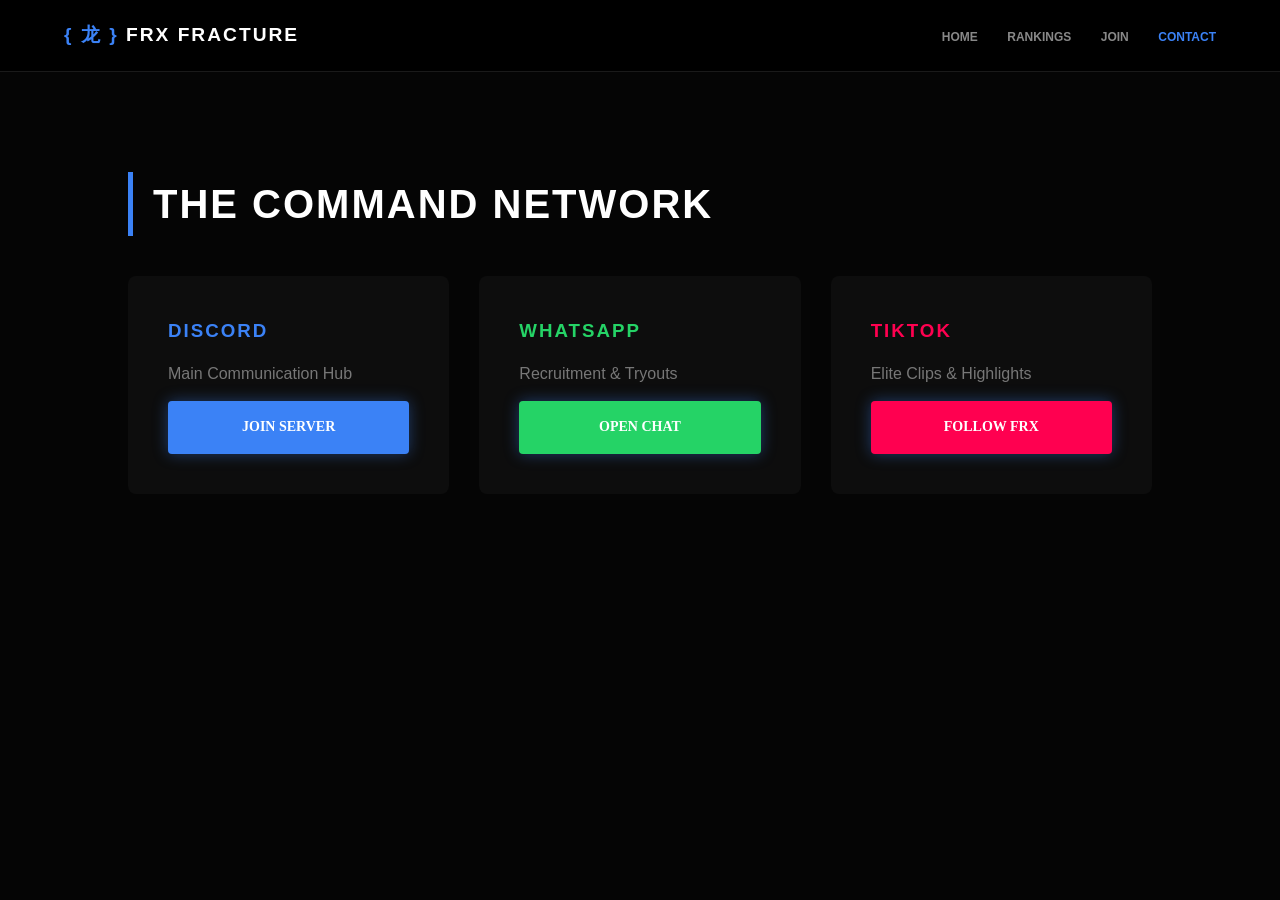
==== contact.html @ 7b599b49 "Add files via upload" ====
<!DOCTYPE html>
<html lang="en">
<head>
    <meta charset="UTF-8">
    <title>FRX | CONTACT</title>
    <link rel="stylesheet" href="style.css">
</head>
<body>
    <nav>
        <div class="brand"><span>{ 龙 }</span> FRX FRACTURE</div>
        <div>
            <a href="index.html">HOME</a>
            <a href="rankings.html">RANKINGS</a>
            <a href="join.html">JOIN</a>
            <a href="contact.html" class="active">CONTACT</a>
        </div>
    </nav>

    <section style="padding: 100px 10%;">
        <h2 class="section-title">THE COMMAND NETWORK</h2>
        <div style="display: grid; grid-template-columns: repeat(auto-fit, minmax(300px, 1fr)); gap: 30px;">
            
            <div style="background: var(--card-bg); padding: 40px; border-radius: 8px;">
                <h3 style="color: var(--main-blue);">DISCORD</h3>
                <p style="margin: 15px 0; color: #777;">Main Communication Hub</p>
                <a href="https://discord.gg/nYF2F32E8T" class="btn btn-blue" style="width: 100%; text-align: center;">JOIN SERVER</a>
            </div>

            <div style="background: var(--card-bg); padding: 40px; border-radius: 8px;">
                <h3 style="color: #25d366;">WHATSAPP</h3>
                <p style="margin: 15px 0; color: #777;">Recruitment & Tryouts</p>
                <a href="https://chat.whatsapp.com/DBjDvU5sd6rA4anDeY8neo?mode=gi_t" class="btn btn-blue" style="background: #25d366; width: 100%; text-align: center;">OPEN CHAT</a>
            </div>

            <div style="background: var(--card-bg); padding: 40px; border-radius: 8px;">
                <h3 style="color: #ff0050;">TIKTOK</h3>
                <p style="margin: 15px 0; color: #777;">Elite Clips & Highlights</p>
                <a href="https://www.tiktok.com/@fracture_esports?_r=1&_t=ZS-947NzMU0Sur" class="btn btn-blue" style="background: #ff0050; width: 100%; text-align: center;">FOLLOW FRX</a>
            </div>

        </div>
    </section>
</body>
</html>
---- style.css ----
/* FRX MASTER STYLES - 2026 ELITE EDITION */
:root {
    --main-blue: #3b82f6;
    --dark-bg: #050505;
    --card-bg: rgba(255, 255, 255, 0.03);
    --border: rgba(255, 255, 255, 0.1);
}

* { margin: 0; padding: 0; box-sizing: border-box; }

body {
    background-color: var(--dark-bg);
    color: white;
    font-family: 'Inter', sans-serif;
    line-height: 1.6;
    overflow-x: hidden;
}

h1, h2, h3, .brand { font-family: 'Orbitron', sans-serif; text-transform: uppercase; letter-spacing: 2px; }

/* Navigation */
nav {
    display: flex;
    justify-content: space-between;
    align-items: center;
    padding: 20px 5%;
    background: rgba(0,0,0,0.9);
    backdrop-filter: blur(15px);
    position: sticky;
    top: 0;
    z-index: 1000;
    border-bottom: 1px solid var(--border);
}

.brand { font-weight: 900; color: #fff; font-size: 1.2rem; }
.brand span { color: var(--main-blue); }

nav div a { 
    color: #888; 
    text-decoration: none; 
    margin-left: 25px; 
    font-size: 12px; 
    font-weight: 700; 
    transition: 0.3s; 
}
nav div a:hover, nav div a.active { color: var(--main-blue); }

/* Hero Section */
.hero {
    height: 85vh;
    display: flex;
    flex-direction: column;
    justify-content: center;
    align-items: center;
    text-align: center;
    background: radial-gradient(circle at center, rgba(59,130,246,0.15) 0%, transparent 70%);
    padding: 0 10%;
}

.hero h1 { font-size: 5rem; line-height: 1; margin-bottom: 20px; font-style: italic; }
.hero p { color: #aaa; max-width: 700px; margin-bottom: 40px; font-size: 1.1rem; }

/* Global Components */
.btn {
    padding: 15px 40px;
    border-radius: 4px;
    text-decoration: none;
    font-weight: 900;
    font-family: 'Orbitron';
    font-size: 14px;
    display: inline-block;
    transition: 0.4s;
    border: none;
    cursor: pointer;
}

.btn-blue { background: var(--main-blue); color: white; box-shadow: 0 0 15px rgba(59,130,246,0.4); }
.btn-blue:hover { transform: scale(1.05); box-shadow: 0 0 30px var(--main-blue); }

table { width: 100%; border-collapse: collapse; background: var(--card-bg); border: 1px solid var(--border); }
th, td { padding: 20px; text-align: left; border-bottom: 1px solid var(--border); }
th { text-transform: uppercase; font-size: 11px; color: var(--main-blue); letter-spacing: 2px; }

.section-title { font-size: 2.5rem; margin-bottom: 40px; border-left: 5px solid var(--main-blue); padding-left: 20px; }
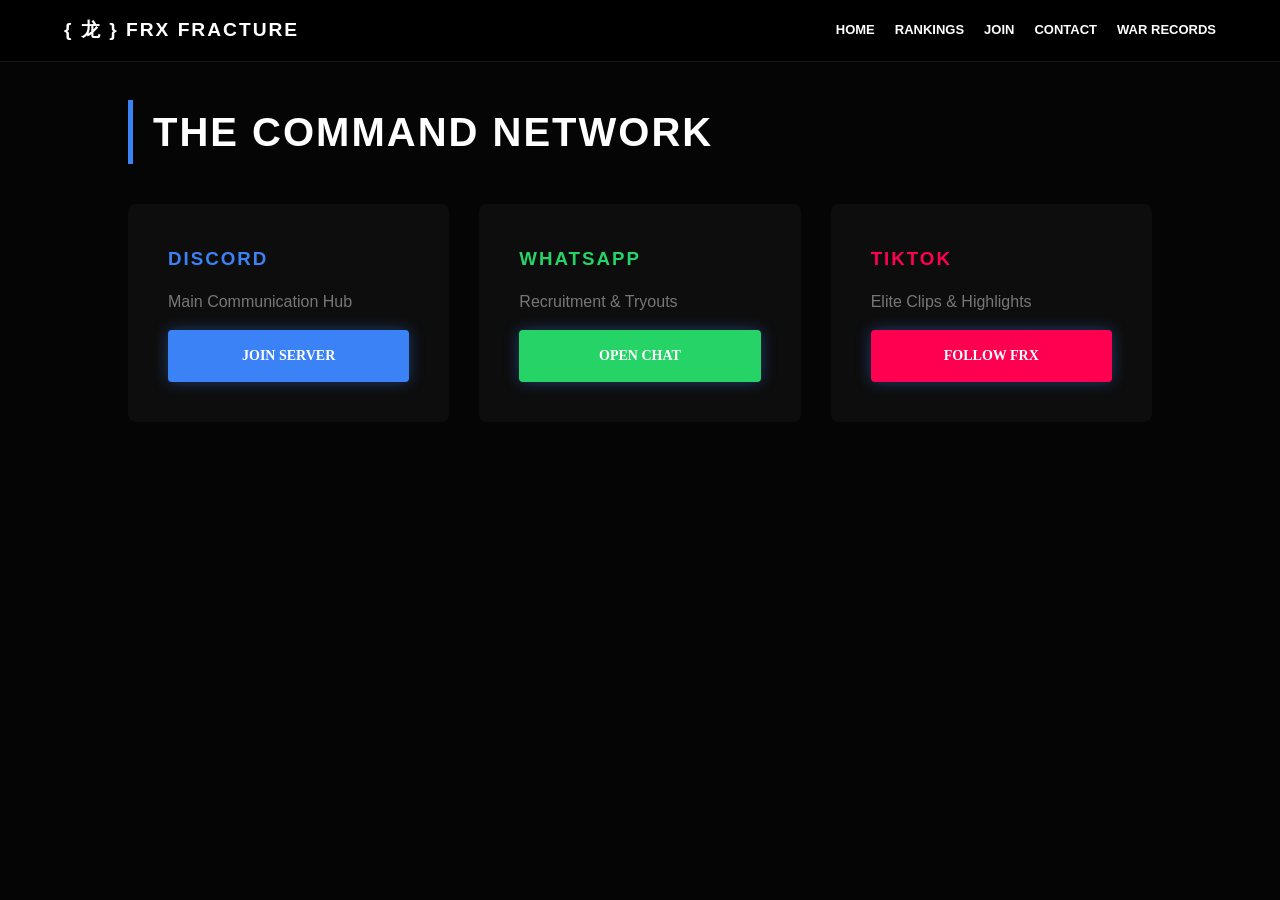
==== commit 7487e50e: "Update contact.html" ====
--- a/contact.html
+++ b/contact.html
@@ -6,15 +6,21 @@
     <link rel="stylesheet" href="style.css">
 </head>
 <body>
-    <nav>
-        <div class="brand"><span>{ 龙 }</span> FRX FRACTURE</div>
-        <div>
-            <a href="index.html">HOME</a>
-            <a href="rankings.html">RANKINGS</a>
-            <a href="join.html">JOIN</a>
-            <a href="contact.html" class="active">CONTACT</a>
-        </div>
-    </nav>
+    <nav>
+    <div class="brand">{ 龙 } FRX FRACTURE</div>
+    <div class="hamburger">
+        <span></span>
+        <span></span>
+        <span></span>
+    </div>
+    <div class="nav-links">
+        <a href="index.html">HOME</a>
+        <a href="rankings.html">RANKINGS</a>
+        <a href="join.html">JOIN</a>
+        <a href="contact.html">CONTACT</a>
+        <a href="war.html">WAR RECORDS</a>
+    </div>
+</nav>
 
     <section style="padding: 100px 10%;">
         <h2 class="section-title">THE COMMAND NETWORK</h2>
@@ -39,6 +45,14 @@
             </div>
 
         </div>
-    </section>
+    </section>
+<script>
+    const hamburger = document.querySelector('.hamburger');
+    const navLinks = document.querySelector('.nav-links');
+
+    hamburger.addEventListener('click', () => {
+        navLinks.classList.toggle('active');
+    });
+</script>
 </body>
 </html>
--- a/style.css
+++ b/style.css
@@ -81,4 +81,102 @@
 th, td { padding: 20px; text-align: left; border-bottom: 1px solid var(--border); }
 th { text-transform: uppercase; font-size: 11px; color: var(--main-blue); letter-spacing: 2px; }
 
-.section-title { font-size: 2.5rem; margin-bottom: 40px; border-left: 5px solid var(--main-blue); padding-left: 20px; }+.section-title { font-size: 2.5rem; margin-bottom: 40px; border-left: 5px solid var(--main-blue); padding-left: 20px; }
+
+
+
+/* FRX MASTER STYLES - RESPONSIVE VERSION */
+:root {
+    --main-blue: #3b82f6;
+    --dark-bg: #050505;
+    --card-bg: rgba(255, 255, 255, 0.03);
+    --border: rgba(255, 255, 255, 0.1);
+}
+
+* { margin: 0; padding: 0; box-sizing: border-box; }
+
+body {
+    background-color: var(--dark-bg);
+    color: white;
+    font-family: 'Inter', sans-serif;
+    line-height: 1.6;
+    overflow-x: hidden;
+}
+
+h1, h2, h3, .brand { font-family: 'Orbitron', sans-serif; text-transform: uppercase; }
+
+/* NAVIGATION - RESPONSIVE */
+nav {
+    display: flex;
+    justify-content: space-between;
+    align-items: center;
+    padding: 15px 5%;
+    background: rgba(0,0,0,0.95);
+    backdrop-filter: blur(10px);
+    position: fixed;
+    width: 100%;
+    top: 0;
+    z-index: 1000;
+    border-bottom: 1px solid var(--border);
+}
+
+.nav-links { display: flex; list-style: none; }
+.nav-links a { 
+    color: #fff; 
+    text-decoration: none; 
+    margin-left: 20px; 
+    font-size: 13px; 
+    font-weight: bold; 
+    transition: 0.3s; 
+}
+
+/* Hamburger Menu Icon (Hidden on Desktop) */
+.hamburger { display: none; cursor: pointer; flex-direction: column; gap: 5px; }
+.hamburger span { width: 25px; height: 3px; background: white; border-radius: 5px; }
+
+/* HERO SECTION - RESPONSIVE */
+.hero {
+    height: 90vh;
+    display: flex;
+    flex-direction: column;
+    justify-content: center;
+    align-items: center;
+    text-align: center;
+    padding: 0 5%;
+    background: radial-gradient(circle, rgba(59,130,246,0.1) 0%, transparent 70%);
+}
+
+.hero h1 { font-size: 3.5rem; line-height: 1.1; margin-bottom: 20px; }
+.hero p { font-size: 1rem; color: #888; max-width: 600px; }
+
+/* RESPONSIVE GRID FOR CONTACT/CARDS */
+.grid-container {
+    display: grid;
+    grid-template-columns: repeat(auto-fit, minmax(280px, 1fr));
+    gap: 20px;
+    padding: 20px 0;
+}
+
+/* MOBILE ADJUSTMENTS (Screens smaller than 768px) */
+@media screen and (max-width: 768px) {
+    .nav-links {
+        display: none; /* Hidden by default on mobile */
+        flex-direction: column;
+        position: absolute;
+        top: 60px;
+        right: 0;
+        background: rgba(0,0,0,0.95);
+        width: 100%;
+        text-align: center;
+        padding: 20px 0;
+        border-bottom: 1px solid var(--border);
+    }
+    
+    .nav-links.active { display: flex; } /* Shown when clicked */
+    .nav-links a { margin: 15px 0; font-size: 18px; }
+    .hamburger { display: flex; }
+    
+    .hero h1 { font-size: 2.5rem; }
+    table { font-size: 12px; } /* Shrink table text for small screens */
+    th, td { padding: 10px 5px; }
+}
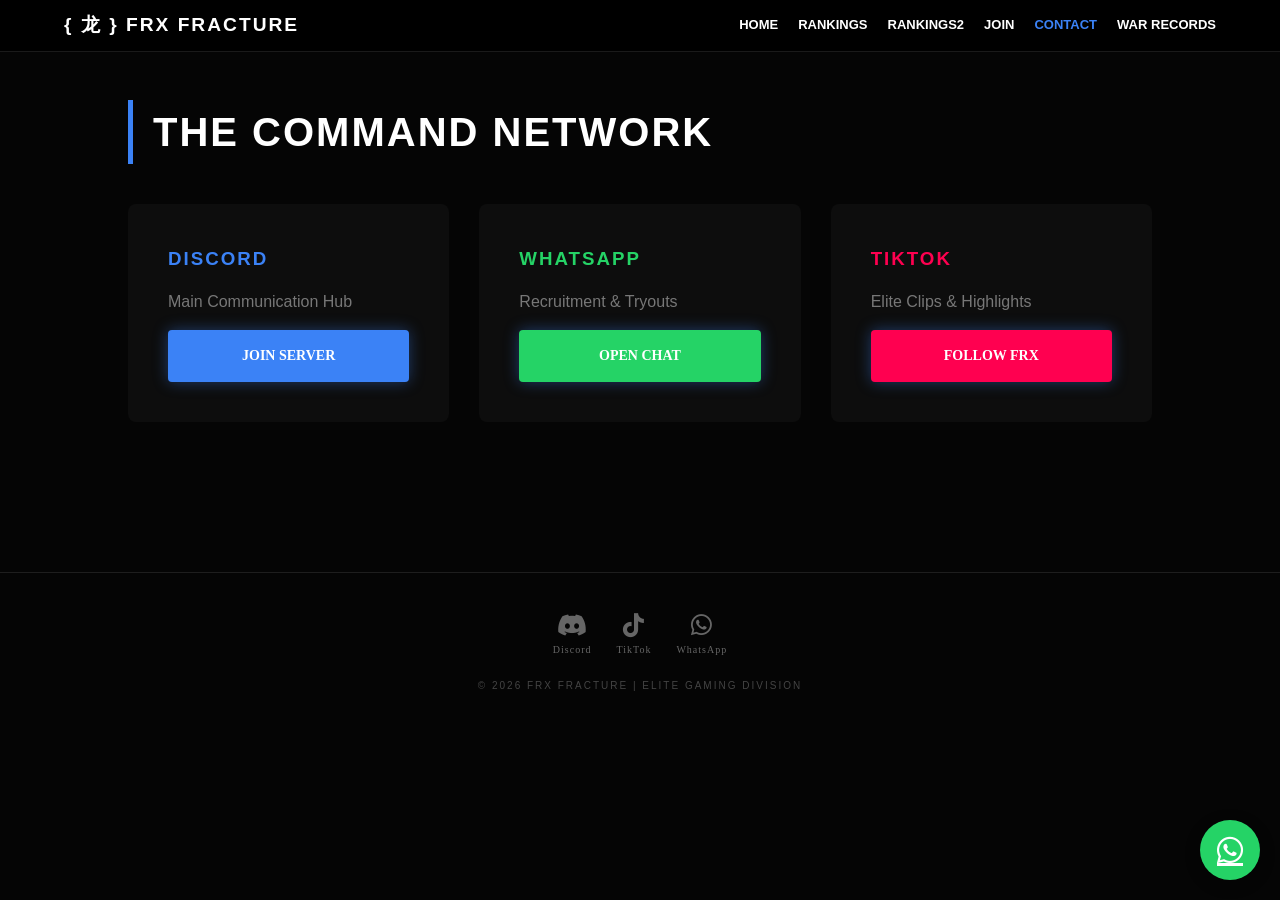
==== commit 89b934e3: "Add files via upload" ====
--- a/contact.html
+++ b/contact.html
@@ -4,22 +4,33 @@
     <meta charset="UTF-8">
     <title>FRX | CONTACT</title>
     <link rel="stylesheet" href="style.css">
+    <link rel="icon" type="image/png" sizes="32x32" href="images/favicon-32x32.png">
+<link rel="icon" type="image/png" sizes="16x16" href="images/favicon-16x16.png">
+<link rel="shortcut icon" href="images/favicon.ico">
+
+<link rel="apple-touch-icon" sizes="180x180" href="images/apple-touch-icon.png">
+
+<link rel="manifest" href="images/site.webmanifest">
+
+<meta name="theme-color" content="#00f2ff">
 </head>
 <body>
-    <nav>
-    <div class="brand">{ 龙 } FRX FRACTURE</div>
-    <div class="hamburger">
-        <span></span>
-        <span></span>
-        <span></span>
-    </div>
-    <div class="nav-links">
-        <a href="index.html">HOME</a>
-        <a href="rankings.html">RANKINGS</a>
-        <a href="join.html">JOIN</a>
-        <a href="contact.html">CONTACT</a>
-        <a href="war.html">WAR RECORDS</a>
-    </div>
+    
+    <nav>
+    <div class="brand">{ 龙 } FRX FRACTURE</div>
+    <div class="hamburger">
+        <span></span>
+        <span></span>
+        <span></span>
+    </div>
+    <div class="nav-links">
+        <a href="index.html">HOME</a>
+        <a href="rankings.html">RANKINGS</a>
+        <a href="rankings 2.html">RANKINGS2</a>
+        <a href="join.html">JOIN</a>
+        <a href="contact.html"class="active">CONTACT</a>
+        <a href="wars.html">WAR RECORDS</a>
+    </div>
 </nav>
 
     <section style="padding: 100px 10%;">
@@ -45,14 +56,37 @@
             </div>
 
         </div>
-    </section>
-<script>
-    const hamburger = document.querySelector('.hamburger');
-    const navLinks = document.querySelector('.nav-links');
-
-    hamburger.addEventListener('click', () => {
-        navLinks.classList.toggle('active');
-    });
+    </section>
+<script>
+    const hamburger = document.querySelector('.hamburger');
+    const navLinks = document.querySelector('.nav-links');
+
+    hamburger.addEventListener('click', () => {
+        navLinks.classList.toggle('active');
+    });
 </script>
+<a href="https://chat.whatsapp.com/DBjDvU5sd6rA4anDeY8neo" class="floating-whatsapp" target="_blank">
+    <i class="fab fa-whatsapp"></i>
+</a>
+
+<footer>
+    <div class="social-links">
+        <a href="https://discord.gg/nYF2F32E8T" class="social-icon" target="_blank">
+            <i class="fab fa-discord"></i>
+            <span>Discord</span>
+        </a>
+        <a href="https://www.tiktok.com/@fracture_esports" class="social-icon" target="_blank">
+            <i class="fab fa-tiktok"></i>
+            <span>TikTok</span>
+        </a>
+        <a href="https://chat.whatsapp.com/DBjDvU5sd6rA4anDeY8neo" class="social-icon" target="_blank">
+            <i class="fab fa-whatsapp"></i>
+            <span>WhatsApp</span>
+        </a>
+    </div>
+    <p class="copyright">© 2026 FRX FRACTURE | ELITE GAMING DIVISION</p>
+</footer>
+
+<link rel="stylesheet" href="https://cdnjs.cloudflare.com/ajax/libs/font-awesome/6.0.0/css/all.min.css">
 </body>
 </html>
--- a/style.css
+++ b/style.css
@@ -1,86 +1,237 @@
-/* FRX MASTER STYLES - 2026 ELITE EDITION */
-:root {
-    --main-blue: #3b82f6;
-    --dark-bg: #050505;
-    --card-bg: rgba(255, 255, 255, 0.03);
-    --border: rgba(255, 255, 255, 0.1);
-}
-
-* { margin: 0; padding: 0; box-sizing: border-box; }
-
-body {
-    background-color: var(--dark-bg);
-    color: white;
-    font-family: 'Inter', sans-serif;
-    line-height: 1.6;
-    overflow-x: hidden;
-}
-
-h1, h2, h3, .brand { font-family: 'Orbitron', sans-serif; text-transform: uppercase; letter-spacing: 2px; }
-
-/* Navigation */
-nav {
-    display: flex;
-    justify-content: space-between;
-    align-items: center;
-    padding: 20px 5%;
-    background: rgba(0,0,0,0.9);
-    backdrop-filter: blur(15px);
-    position: sticky;
-    top: 0;
-    z-index: 1000;
-    border-bottom: 1px solid var(--border);
-}
-
-.brand { font-weight: 900; color: #fff; font-size: 1.2rem; }
-.brand span { color: var(--main-blue); }
-
-nav div a { 
-    color: #888; 
-    text-decoration: none; 
-    margin-left: 25px; 
-    font-size: 12px; 
-    font-weight: 700; 
-    transition: 0.3s; 
-}
-nav div a:hover, nav div a.active { color: var(--main-blue); }
-
-/* Hero Section */
-.hero {
-    height: 85vh;
-    display: flex;
-    flex-direction: column;
-    justify-content: center;
-    align-items: center;
-    text-align: center;
-    background: radial-gradient(circle at center, rgba(59,130,246,0.15) 0%, transparent 70%);
-    padding: 0 10%;
-}
-
-.hero h1 { font-size: 5rem; line-height: 1; margin-bottom: 20px; font-style: italic; }
-.hero p { color: #aaa; max-width: 700px; margin-bottom: 40px; font-size: 1.1rem; }
-
-/* Global Components */
-.btn {
-    padding: 15px 40px;
-    border-radius: 4px;
-    text-decoration: none;
-    font-weight: 900;
-    font-family: 'Orbitron';
-    font-size: 14px;
-    display: inline-block;
-    transition: 0.4s;
-    border: none;
-    cursor: pointer;
-}
-
-.btn-blue { background: var(--main-blue); color: white; box-shadow: 0 0 15px rgba(59,130,246,0.4); }
-.btn-blue:hover { transform: scale(1.05); box-shadow: 0 0 30px var(--main-blue); }
-
-table { width: 100%; border-collapse: collapse; background: var(--card-bg); border: 1px solid var(--border); }
-th, td { padding: 20px; text-align: left; border-bottom: 1px solid var(--border); }
-th { text-transform: uppercase; font-size: 11px; color: var(--main-blue); letter-spacing: 2px; }
-
+/* FRX MASTER STYLES - 2026 ELITE EDITION */
+:root {
+    --main-blue: #3b82f6;
+    --dark-bg: #050505;
+    --card-bg: rgba(255, 255, 255, 0.03);
+    --border: rgba(255, 255, 255, 0.1);
+}
+
+* { margin: 0; padding: 0; box-sizing: border-box; }
+
+body {
+    background-color: var(--dark-bg);
+    color: white;
+    font-family: 'Inter', sans-serif;
+    line-height: 1.6;
+    overflow-x: hidden;
+}
+
+h1, h2, h3, .brand { font-family: 'Orbitron', sans-serif; text-transform: uppercase; letter-spacing: 2px; }
+
+/* --- PRE-LOADER STYLES --- */
+#loader {
+    position: fixed;
+    width: 100%;
+    height: 100vh;
+    background: #050505;
+    z-index: 9999; /* Stays on top of everything */
+    display: flex;
+    justify-content: center;
+    align-items: center;
+    transition: opacity 0.5s ease;
+}
+
+        /* SEARCH BAR STYLING */
+        .search-container {
+            max-width: 500px;
+            margin: 0 auto 30px;
+            position: relative;
+        }
+
+        .rank-search {
+            width: 100%;
+            background: rgba(255, 255, 255, 0.05);
+            border: 1px solid var(--border);
+            padding: 12px 20px;
+            border-radius: 30px;
+            color: white;
+            font-family: 'Inter', sans-serif;
+            outline: none;
+            transition: 0.3s;
+            text-align: center;
+        }
+
+        .rank-search:focus {
+            border-color: var(--main-blue);
+            box-shadow: 0 0 15px rgba(0, 242, 255, 0.2);
+            background: rgba(255, 255, 255, 0.08);
+        }
+
+        /* NEW DESIGN STYLES */
+        :root {
+            --glass: rgba(255, 255, 255, 0.03);
+            --glass-border: rgba(255, 255, 255, 0.1);
+        }
+
+        .leader-section {
+            display: grid;
+            grid-template-columns: repeat(auto-fit, minmax(250px, 1fr));
+            gap: 20px;
+            margin-bottom: 40px;
+        }
+
+        .leader-card {
+            background: linear-gradient(145deg, #1a1a1a, #0a0a0a);
+            border: 1px solid gold;
+            border-radius: 15px;
+            padding: 20px;
+            text-align: center;
+            box-shadow: 0 0 20px rgba(212, 175, 55, 0.1);
+        }
+
+        .leader-img-circle {
+            width: 80px; height: 80px;
+            border-radius: 50%;
+            border: 3px solid gold;
+            margin: 0 auto 10px;
+            object-fit: cover;
+        }
+
+        .rank-grid { display: flex; flex-direction: column; gap: 10px; }
+
+        .list-row {
+            display: grid;
+            grid-template-columns: 40px 50px 1fr 100px;
+            align-items: center;
+            background: var(--glass);
+            border: 1px solid var(--glass-border);
+            padding: 10px 15px;
+            border-radius: 8px;
+            transition: 0.3s;
+        }
+
+        .list-rank { font-family: 'Orbitron'; font-weight: bold; color: var(--main-blue); font-size: 0.8rem; }
+        .list-img { width: 35px; height: 35px; border-radius: 5px; object-fit: cover; }
+        .list-name { font-family: 'Inter'; font-weight: 700; font-size: 0.9rem; }
+        .list-stats { text-align: right; }
+        .list-points { display: block; font-family: 'Orbitron'; font-size: 0.8rem; color: #fff; }
+        .list-tier { display: block; font-size: 9px; color: #666; text-transform: uppercase; }
+
+        .clan-toggle { display: flex; justify-content: center; gap: 10px; margin-bottom: 30px; }
+        .toggle-btn {
+            background: transparent;
+            border: 1px solid var(--border);
+            color: #666;
+            padding: 8px 20px;
+            cursor: pointer;
+            font-family: 'Orbitron';
+            font-size: 10px;
+            transition: 0.3s;
+        }
+        .toggle-btn.active { background: var(--main-blue); color: white; border-color: var(--main-blue); }
+
+        #clan2-list { display: none; }
+.loader-content {
+    text-align: center;
+}
+
+.dragon-symbol {
+    font-size: 5rem;
+    color: var(--main-blue);
+    font-family: 'Orbitron';
+    text-shadow: 0 0 30px var(--main-blue);
+    animation: breathe 2s infinite ease-in-out;
+}
+
+.loader-bar {
+    width: 200px;
+    height: 2px;
+    background: rgba(255, 255, 255, 0.1);
+    margin: 20px auto;
+    position: relative;
+    overflow: hidden;
+}
+
+.loader-bar::after {
+    content: '';
+    position: absolute;
+    left: -100%;
+    width: 100%;
+    height: 100%;
+    background: var(--main-blue);
+    box-shadow: 0 0 10px var(--main-blue);
+    animation: loading 1.5s infinite;
+}
+
+@keyframes breathe {
+    0%, 100% { transform: scale(1); opacity: 0.8; }
+    50% { transform: scale(1.1); opacity: 1; }
+}
+
+@keyframes loading {
+    0% { left: -100%; }
+    100% { left: 100%; }
+}
+
+/* Class to hide the loader via JS */
+.loader-hidden {
+    opacity: 0;
+    pointer-events: none;
+}
+
+/* Navigation */
+nav {
+    display: flex;
+    justify-content: space-between;
+    align-items: center;
+    padding: 20px 5%;
+    background: rgba(0,0,0,0.9);
+    backdrop-filter: blur(15px);
+    position: sticky;
+    top: 0;
+    z-index: 1000;
+    border-bottom: 1px solid var(--border);
+}
+
+.brand { font-weight: 900; color: #fff; font-size: 1.2rem; }
+.brand span { color: var(--main-blue); }
+
+nav div a { 
+    color: #888; 
+    text-decoration: none; 
+    margin-left: 25px; 
+    font-size: 12px; 
+    font-weight: 700; 
+    transition: 0.3s; 
+}
+nav div a:hover, nav div a.active { color: var(--main-blue); }
+
+/* Hero Section */
+.hero {
+    height: 85vh;
+    display: flex;
+    flex-direction: column;
+    justify-content: center;
+    align-items: center;
+    text-align: center;
+    background: radial-gradient(circle at center, rgba(59,130,246,0.15) 0%, transparent 70%);
+    padding: 0 10%;
+}
+
+.hero h1 { font-size: 5rem; line-height: 1; margin-bottom: 20px; font-style: italic; }
+.hero p { color: #aaa; max-width: 700px; margin-bottom: 40px; font-size: 1.1rem; }
+
+/* Global Components */
+.btn {
+    padding: 15px 40px;
+    border-radius: 4px;
+    text-decoration: none;
+    font-weight: 900;
+    font-family: 'Orbitron';
+    font-size: 14px;
+    display: inline-block;
+    transition: 0.4s;
+    border: none;
+    cursor: pointer;
+}
+
+.btn-blue { background: var(--main-blue); color: white; box-shadow: 0 0 15px rgba(59,130,246,0.4); }
+.btn-blue:hover { transform: scale(1.05); box-shadow: 0 0 30px var(--main-blue); }
+
+table { width: 100%; border-collapse: collapse; background: var(--card-bg); border: 1px solid var(--border); }
+th, td { padding: 20px; text-align: left; border-bottom: 1px solid var(--border); }
+th { text-transform: uppercase; font-size: 11px; color: var(--main-blue); letter-spacing: 2px; }
+
 .section-title { font-size: 2.5rem; margin-bottom: 40px; border-left: 5px solid var(--main-blue); padding-left: 20px; }
 
 
@@ -156,7 +307,70 @@
     gap: 20px;
     padding: 20px 0;
 }
-
+/* --- COMPACT MOBILE FIXES --- */
+
+.hero {
+    min-height: 50vh; /* Reduced height so users see content sooner */
+    padding: 60px 5% 20px;
+    background: linear-gradient(rgba(0,0,0,0.7), rgba(0,0,0,0.7)), url('hero.jpg');
+    background-size: cover;
+    background-position: center;
+    display: flex;
+    flex-direction: column;
+    justify-content: center;
+    align-items: center;
+}
+
+.hero h1 {
+    font-size: 2rem; /* Reduced from 3.5rem */
+    margin-bottom: 10px;
+}
+
+.hero p {
+    font-size: 0.9rem;
+    max-width: 400px;
+}
+
+/* Tighter Player Cards */
+.player-card {
+    margin-bottom: 15px; /* Less space between cards */
+}
+
+.player-img {
+    width: 100%;
+    height: 160px; /* Reduced from 250px to save space */
+    object-fit: cover;
+}
+
+.player-info {
+    padding: 12px; /* Tighter padding */
+}
+
+.player-name {
+    font-size: 1.1rem; /* Slightly smaller */
+}
+
+/* Navigation - Thinner for more screen space */
+nav {
+    padding: 10px 5%;
+}
+
+/* MOBILE SPECIFIC REDUCTIONS */
+@media screen and (max-width: 480px) {
+    .section-title {
+        font-size: 1.5rem;
+        margin-bottom: 20px;
+    }
+    
+    .rank-grid {
+        gap: 15px; /* Tightens the grid gap */
+        padding: 10px 0;
+    }
+
+    .stat-val {
+        font-size: 0.9rem;
+    }
+}
 /* MOBILE ADJUSTMENTS (Screens smaller than 768px) */
 @media screen and (max-width: 768px) {
     .nav-links {
@@ -179,4 +393,85 @@
     .hero h1 { font-size: 2.5rem; }
     table { font-size: 12px; } /* Shrink table text for small screens */
     th, td { padding: 10px 5px; }
+}
+/* --- GLOBAL FOOTER & SOCIALS --- */
+footer {
+    background: #050505;
+    padding: 40px 5% 20px;
+    border-top: 1px solid var(--border);
+    text-align: center;
+    margin-top: 50px;
+}
+
+.social-links {
+    display: flex;
+    justify-content: center;
+    gap: 25px;
+    margin-bottom: 20px;
+}
+
+.social-icon {
+    color: #666;
+    font-size: 1.5rem;
+    text-decoration: none;
+    transition: 0.3s;
+    display: flex;
+    flex-direction: column;
+    align-items: center;
+    gap: 5px;
+}
+
+.social-icon:hover {
+    color: var(--main-blue);
+    text-shadow: 0 0 10px var(--main-blue);
+    transform: translateY(-3px);
+}
+
+.social-icon span {
+    font-size: 10px;
+    font-family: 'Orbitron';
+    letter-spacing: 1px;
+}
+
+.copyright {
+    font-size: 10px;
+    color: #444;
+    text-transform: uppercase;
+    letter-spacing: 2px;
+}
+
+/* --- FLOATING WHATSAPP BUTTON --- */
+.floating-whatsapp {
+    position: fixed;
+    bottom: 20px;
+    right: 20px;
+    background-color: #25d366;
+    color: white;
+    width: 60px;
+    height: 60px;
+    border-radius: 50%;
+    display: flex;
+    justify-content: center;
+    align-items: center;
+    font-size: 30px;
+    box-shadow: 0 4px 15px rgba(0, 0, 0, 0.3);
+    z-index: 1000;
+    transition: 0.3s ease;
+}
+
+.floating-whatsapp:hover {
+    transform: scale(1.1);
+    background-color: #128c7e;
+    box-shadow: 0 0 20px rgba(37, 211, 102, 0.5);
+}
+
+/* Hide on very small screens if it covers content, or keep it—it's useful! */
+@media (max-width: 480px) {
+    .floating-whatsapp {
+        width: 50px;
+        height: 50px;
+        font-size: 25px;
+        bottom: 15px;
+        right: 15px;
+    }
 }
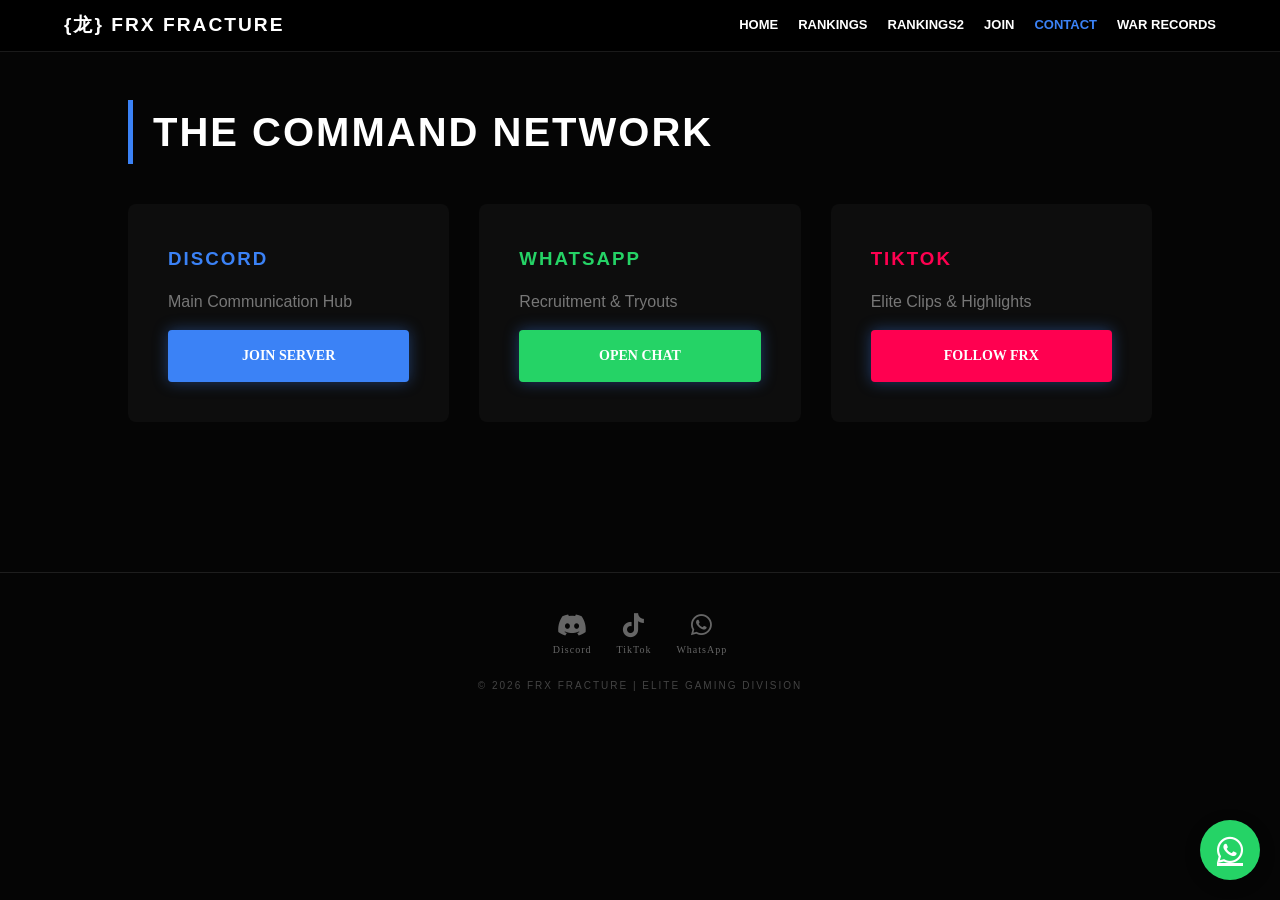
==== commit f2d4dbaf: "bugs fixed" ====
--- a/contact.html
+++ b/contact.html
@@ -17,7 +17,7 @@
 <body>
     
     <nav>
-    <div class="brand">{ 龙 } FRX FRACTURE</div>
+    <div class="brand">{龙} FRX FRACTURE</div>
     <div class="hamburger">
         <span></span>
         <span></span>
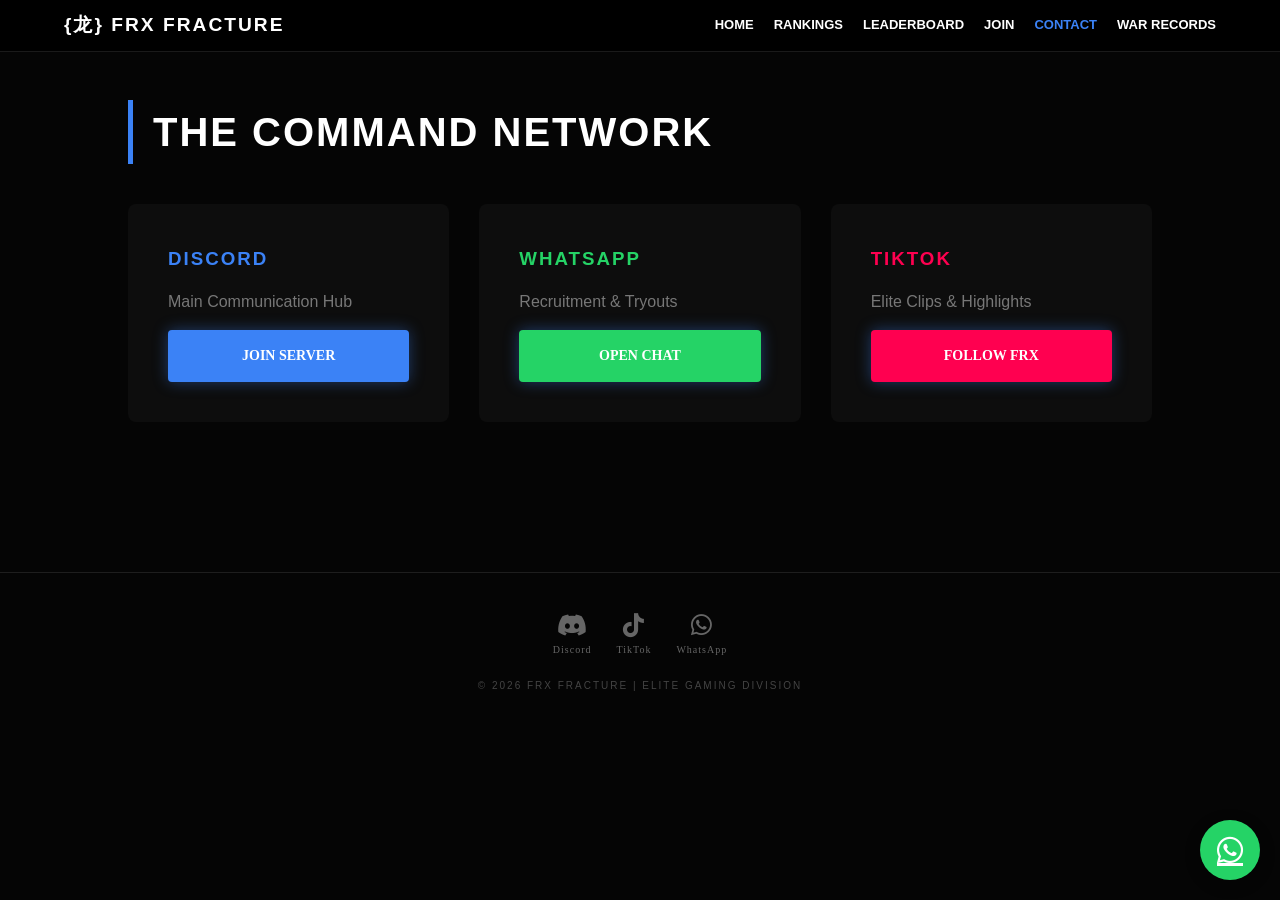
==== commit 853adea0: "updates codes" ====
--- a/contact.html
+++ b/contact.html
@@ -26,7 +26,7 @@
     <div class="nav-links">
         <a href="index.html">HOME</a>
         <a href="rankings.html">RANKINGS</a>
-        <a href="rankings 2.html">RANKINGS2</a>
+         <a href="leaderboard.html">LEADERBOARD</a>
         <a href="join.html">JOIN</a>
         <a href="contact.html"class="active">CONTACT</a>
         <a href="wars.html">WAR RECORDS</a>
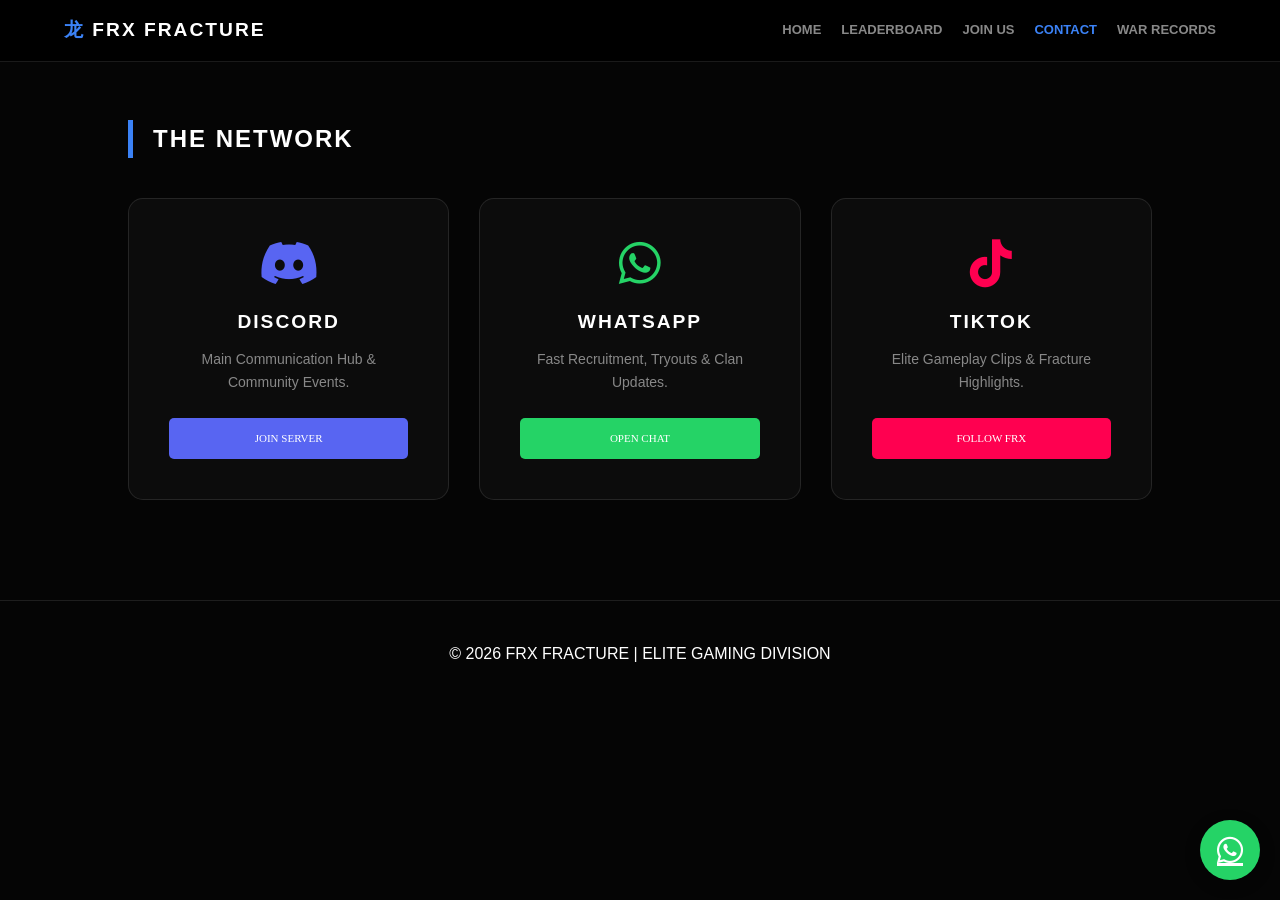
==== commit 040ea73e: "Add files via upload" ====
--- a/contact.html
+++ b/contact.html
@@ -2,91 +2,90 @@
 <html lang="en">
 <head>
     <meta charset="UTF-8">
+    <meta name="viewport" content="width=device-width, initial-scale=1.0">
     <title>FRX | CONTACT</title>
     <link rel="stylesheet" href="style.css">
+    
     <link rel="icon" type="image/png" sizes="32x32" href="images/favicon-32x32.png">
-<link rel="icon" type="image/png" sizes="16x16" href="images/favicon-16x16.png">
-<link rel="shortcut icon" href="images/favicon.ico">
-
-<link rel="apple-touch-icon" sizes="180x180" href="images/apple-touch-icon.png">
-
-<link rel="manifest" href="images/site.webmanifest">
-
-<meta name="theme-color" content="#00f2ff">
+    <link rel="shortcut icon" href="images/favicon.ico">
+    <link rel="stylesheet" href="https://cdnjs.cloudflare.com/ajax/libs/font-awesome/6.0.0/css/all.min.css">
+    <meta name="theme-color" content="#00f2ff">
 </head>
 <body>
+
+    <div id="loader">
+        <div class="loader-content">
+            <div class="dragon-symbol">龙</div>
+            <div class="loader-bar"></div>
+            <p>CONNECTING TO FRX...</p>
+        </div>
+    </div>
     
     <nav>
-    <div class="brand">{龙} FRX FRACTURE</div>
-    <div class="hamburger">
-        <span></span>
-        <span></span>
-        <span></span>
-    </div>
-    <div class="nav-links">
-        <a href="index.html">HOME</a>
-        <a href="rankings.html">RANKINGS</a>
-         <a href="leaderboard.html">LEADERBOARD</a>
-        <a href="join.html">JOIN</a>
-        <a href="contact.html"class="active">CONTACT</a>
-        <a href="wars.html">WAR RECORDS</a>
-    </div>
-</nav>
+        <div class="brand"><span>龙</span> FRX FRACTURE</div>
+        <div class="hamburger">
+            <span></span><span></span><span></span>
+        </div>
+        <div class="nav-links">
+            <a href="index.html">HOME</a>
+            <a href="leaderboard.html">LEADERBOARD</a>
+            <a href="join.html">JOIN US</a>
+            <a href="contact.html" class="active">CONTACT</a>
+            <a href="wars.html">WAR RECORDS</a>
+        </div>
+    </nav>
 
-    <section style="padding: 100px 10%;">
-        <h2 class="section-title">THE COMMAND NETWORK</h2>
-        <div style="display: grid; grid-template-columns: repeat(auto-fit, minmax(300px, 1fr)); gap: 30px;">
+    <section style="padding: 120px 10% 50px;">
+        <h2 class="section-title">THE NETWORK</h2>
+        
+        <div style="display: grid; grid-template-columns: repeat(auto-fit, minmax(280px, 1fr)); gap: 30px;">
             
-            <div style="background: var(--card-bg); padding: 40px; border-radius: 8px;">
-                <h3 style="color: var(--main-blue);">DISCORD</h3>
-                <p style="margin: 15px 0; color: #777;">Main Communication Hub</p>
-                <a href="https://discord.gg/nYF2F32E8T" class="btn btn-blue" style="width: 100%; text-align: center;">JOIN SERVER</a>
+            <div class="contact-card discord-border">
+                <i class="fab fa-discord contact-icon" style="color: #5865F2;"></i>
+                <h3>DISCORD</h3>
+                <p>Main Communication Hub & Community Events.</p>
+                <a href="https://discord.gg/nYF2F32E8T" class="contact-btn discord-bg">JOIN SERVER</a>
             </div>
 
-            <div style="background: var(--card-bg); padding: 40px; border-radius: 8px;">
-                <h3 style="color: #25d366;">WHATSAPP</h3>
-                <p style="margin: 15px 0; color: #777;">Recruitment & Tryouts</p>
-                <a href="https://chat.whatsapp.com/DBjDvU5sd6rA4anDeY8neo?mode=gi_t" class="btn btn-blue" style="background: #25d366; width: 100%; text-align: center;">OPEN CHAT</a>
+            <div class="contact-card whatsapp-border">
+                <i class="fab fa-whatsapp contact-icon" style="color: #25d366;"></i>
+                <h3>WHATSAPP</h3>
+                <p>Fast Recruitment, Tryouts & Clan Updates.</p>
+                <a href="https://chat.whatsapp.com/DBjDvU5sd6rA4anDeY8neo" class="contact-btn whatsapp-bg">OPEN CHAT</a>
             </div>
 
-            <div style="background: var(--card-bg); padding: 40px; border-radius: 8px;">
-                <h3 style="color: #ff0050;">TIKTOK</h3>
-                <p style="margin: 15px 0; color: #777;">Elite Clips & Highlights</p>
-                <a href="https://www.tiktok.com/@fracture_esports?_r=1&_t=ZS-947NzMU0Sur" class="btn btn-blue" style="background: #ff0050; width: 100%; text-align: center;">FOLLOW FRX</a>
+            <div class="contact-card tiktok-border">
+                <i class="fab fa-tiktok contact-icon" style="color: #ff0050;"></i>
+                <h3>TIKTOK</h3>
+                <p>Elite Gameplay Clips & Fracture Highlights.</p>
+                <a href="https://www.tiktok.com/@fracture_esports" class="contact-btn tiktok-bg">FOLLOW FRX</a>
             </div>
 
         </div>
     </section>
-<script>
-    const hamburger = document.querySelector('.hamburger');
-    const navLinks = document.querySelector('.nav-links');
 
-    hamburger.addEventListener('click', () => {
-        navLinks.classList.toggle('active');
-    });
-</script>
-<a href="https://chat.whatsapp.com/DBjDvU5sd6rA4anDeY8neo" class="floating-whatsapp" target="_blank">
-    <i class="fab fa-whatsapp"></i>
-</a>
+    <a href="https://chat.whatsapp.com/DBjDvU5sd6rA4anDeY8neo" class="floating-whatsapp" target="_blank">
+        <i class="fab fa-whatsapp"></i>
+    </a>
 
-<footer>
-    <div class="social-links">
-        <a href="https://discord.gg/nYF2F32E8T" class="social-icon" target="_blank">
-            <i class="fab fa-discord"></i>
-            <span>Discord</span>
-        </a>
-        <a href="https://www.tiktok.com/@fracture_esports" class="social-icon" target="_blank">
-            <i class="fab fa-tiktok"></i>
-            <span>TikTok</span>
-        </a>
-        <a href="https://chat.whatsapp.com/DBjDvU5sd6rA4anDeY8neo" class="social-icon" target="_blank">
-            <i class="fab fa-whatsapp"></i>
-            <span>WhatsApp</span>
-        </a>
-    </div>
-    <p class="copyright">© 2026 FRX FRACTURE | ELITE GAMING DIVISION</p>
-</footer>
+    <footer>
+        <p class="copyright">© 2026 FRX FRACTURE | ELITE GAMING DIVISION</p>
+    </footer>
 
-<link rel="stylesheet" href="https://cdnjs.cloudflare.com/ajax/libs/font-awesome/6.0.0/css/all.min.css">
+    <script>
+        const hamburger = document.querySelector('.hamburger');
+        const navLinks = document.querySelector('.nav-links');
+
+        hamburger.addEventListener('click', () => {
+            navLinks.classList.toggle('active');
+        });
+
+        // Loader logic
+        window.addEventListener("load", () => {
+            setTimeout(() => {
+                document.getElementById("loader").classList.add("loader-hidden");
+            }, 800); 
+        });
+    </script>
 </body>
 </html>
--- a/style.css
+++ b/style.css
@@ -1,9 +1,11 @@
-/* FRX MASTER STYLES - 2026 ELITE EDITION */
+/* --- FRX MASTER STYLES - 2026 ELITE EDITION --- */
 :root {
     --main-blue: #3b82f6;
     --dark-bg: #050505;
     --card-bg: rgba(255, 255, 255, 0.03);
     --border: rgba(255, 255, 255, 0.1);
+    --glass: rgba(255, 255, 255, 0.03);
+    --glass-border: rgba(255, 255, 255, 0.1);
 }
 
 * { margin: 0; padding: 0; box-sizing: border-box; }
@@ -18,113 +20,20 @@
 
 h1, h2, h3, .brand { font-family: 'Orbitron', sans-serif; text-transform: uppercase; letter-spacing: 2px; }
 
-/* --- PRE-LOADER STYLES --- */
+/* --- PRE-LOADER --- */
 #loader {
     position: fixed;
     width: 100%;
     height: 100vh;
     background: #050505;
-    z-index: 9999; /* Stays on top of everything */
+    z-index: 9999;
     display: flex;
     justify-content: center;
     align-items: center;
     transition: opacity 0.5s ease;
 }
 
-        /* SEARCH BAR STYLING */
-        .search-container {
-            max-width: 500px;
-            margin: 0 auto 30px;
-            position: relative;
-        }
-
-        .rank-search {
-            width: 100%;
-            background: rgba(255, 255, 255, 0.05);
-            border: 1px solid var(--border);
-            padding: 12px 20px;
-            border-radius: 30px;
-            color: white;
-            font-family: 'Inter', sans-serif;
-            outline: none;
-            transition: 0.3s;
-            text-align: center;
-        }
-
-        .rank-search:focus {
-            border-color: var(--main-blue);
-            box-shadow: 0 0 15px rgba(0, 242, 255, 0.2);
-            background: rgba(255, 255, 255, 0.08);
-        }
-
-        /* NEW DESIGN STYLES */
-        :root {
-            --glass: rgba(255, 255, 255, 0.03);
-            --glass-border: rgba(255, 255, 255, 0.1);
-        }
-
-        .leader-section {
-            display: grid;
-            grid-template-columns: repeat(auto-fit, minmax(250px, 1fr));
-            gap: 20px;
-            margin-bottom: 40px;
-        }
-
-        .leader-card {
-            background: linear-gradient(145deg, #1a1a1a, #0a0a0a);
-            border: 1px solid gold;
-            border-radius: 15px;
-            padding: 20px;
-            text-align: center;
-            box-shadow: 0 0 20px rgba(212, 175, 55, 0.1);
-        }
-
-        .leader-img-circle {
-            width: 80px; height: 80px;
-            border-radius: 50%;
-            border: 3px solid gold;
-            margin: 0 auto 10px;
-            object-fit: cover;
-        }
-
-        .rank-grid { display: flex; flex-direction: column; gap: 10px; }
-
-        .list-row {
-            display: grid;
-            grid-template-columns: 40px 50px 1fr 100px;
-            align-items: center;
-            background: var(--glass);
-            border: 1px solid var(--glass-border);
-            padding: 10px 15px;
-            border-radius: 8px;
-            transition: 0.3s;
-        }
-
-        .list-rank { font-family: 'Orbitron'; font-weight: bold; color: var(--main-blue); font-size: 0.8rem; }
-        .list-img { width: 35px; height: 35px; border-radius: 5px; object-fit: cover; }
-        .list-name { font-family: 'Inter'; font-weight: 700; font-size: 0.9rem; }
-        .list-stats { text-align: right; }
-        .list-points { display: block; font-family: 'Orbitron'; font-size: 0.8rem; color: #fff; }
-        .list-tier { display: block; font-size: 9px; color: #666; text-transform: uppercase; }
-
-        .clan-toggle { display: flex; justify-content: center; gap: 10px; margin-bottom: 30px; }
-        .toggle-btn {
-            background: transparent;
-            border: 1px solid var(--border);
-            color: #666;
-            padding: 8px 20px;
-            cursor: pointer;
-            font-family: 'Orbitron';
-            font-size: 10px;
-            transition: 0.3s;
-        }
-        .toggle-btn.active { background: var(--main-blue); color: white; border-color: var(--main-blue); }
-
-        #clan2-list { display: none; }
-.loader-content {
-    text-align: center;
-}
-
+.loader-content { text-align: center; }
 .dragon-symbol {
     font-size: 5rem;
     color: var(--main-blue);
@@ -163,100 +72,37 @@
     100% { left: 100%; }
 }
 
-/* Class to hide the loader via JS */
-.loader-hidden {
-    opacity: 0;
-    pointer-events: none;
-}
-
-/* Navigation */
-nav {
-    display: flex;
-    justify-content: space-between;
-    align-items: center;
-    padding: 20px 5%;
-    background: rgba(0,0,0,0.9);
-    backdrop-filter: blur(15px);
-    position: sticky;
-    top: 0;
-    z-index: 1000;
-    border-bottom: 1px solid var(--border);
-}
-
-.brand { font-weight: 900; color: #fff; font-size: 1.2rem; }
-.brand span { color: var(--main-blue); }
-
-nav div a { 
-    color: #888; 
-    text-decoration: none; 
-    margin-left: 25px; 
-    font-size: 12px; 
-    font-weight: 700; 
-    transition: 0.3s; 
-}
-nav div a:hover, nav div a.active { color: var(--main-blue); }
-
-/* Hero Section */
-.hero {
-    height: 85vh;
-    display: flex;
-    flex-direction: column;
-    justify-content: center;
-    align-items: center;
-    text-align: center;
-    background: radial-gradient(circle at center, rgba(59,130,246,0.15) 0%, transparent 70%);
-    padding: 0 10%;
-}
-
-.hero h1 { font-size: 5rem; line-height: 1; margin-bottom: 20px; font-style: italic; }
-.hero p { color: #aaa; max-width: 700px; margin-bottom: 40px; font-size: 1.1rem; }
-
-/* Global Components */
-.btn {
-    padding: 15px 40px;
-    border-radius: 4px;
+.loader-hidden { opacity: 0; pointer-events: none; }
+
+.btn-main {
+    background: var(--main-blue);
+    color: white;
+    padding: 12px 30px;
+    border-radius: 5px;
     text-decoration: none;
-    font-weight: 900;
-    font-family: 'Orbitron';
-    font-size: 14px;
+    font-family: 'Orbitron';
+    font-size: 0.9rem;
+    transition: 0.3s;
     display: inline-block;
-    transition: 0.4s;
-    border: none;
-    cursor: pointer;
-}
-
-.btn-blue { background: var(--main-blue); color: white; box-shadow: 0 0 15px rgba(59,130,246,0.4); }
-.btn-blue:hover { transform: scale(1.05); box-shadow: 0 0 30px var(--main-blue); }
-
-table { width: 100%; border-collapse: collapse; background: var(--card-bg); border: 1px solid var(--border); }
-th, td { padding: 20px; text-align: left; border-bottom: 1px solid var(--border); }
-th { text-transform: uppercase; font-size: 11px; color: var(--main-blue); letter-spacing: 2px; }
-
-.section-title { font-size: 2.5rem; margin-bottom: 40px; border-left: 5px solid var(--main-blue); padding-left: 20px; }
-
-
-
-/* FRX MASTER STYLES - RESPONSIVE VERSION */
-:root {
-    --main-blue: #3b82f6;
-    --dark-bg: #050505;
-    --card-bg: rgba(255, 255, 255, 0.03);
-    --border: rgba(255, 255, 255, 0.1);
-}
-
-* { margin: 0; padding: 0; box-sizing: border-box; }
-
-body {
-    background-color: var(--dark-bg);
-    color: white;
-    font-family: 'Inter', sans-serif;
-    line-height: 1.6;
-    overflow-x: hidden;
-}
-
-h1, h2, h3, .brand { font-family: 'Orbitron', sans-serif; text-transform: uppercase; }
-
-/* NAVIGATION - RESPONSIVE */
+}
+
+.btn-outline {
+    border: 1px solid var(--border);
+    color: white;
+    padding: 12px 30px;
+    border-radius: 5px;
+    text-decoration: none;
+    font-family: 'Orbitron';
+    font-size: 0.9rem;
+    transition: 0.3s;
+    display: inline-block;
+    margin-left: 10px;
+}
+
+.btn-main:hover { background: #2563eb; transform: translateY(-3px); }
+.btn-outline:hover { background: rgba(255,255,255,0.1); transform: translateY(-3px); }
+
+/* --- NAVIGATION --- */
 nav {
     display: flex;
     justify-content: space-between;
@@ -271,9 +117,12 @@
     border-bottom: 1px solid var(--border);
 }
 
+.brand { font-weight: 900; color: #fff; font-size: 1.2rem; }
+.brand span { color: var(--main-blue); }
+
 .nav-links { display: flex; list-style: none; }
 .nav-links a { 
-    color: #fff; 
+    color: #888; 
     text-decoration: none; 
     margin-left: 20px; 
     font-size: 13px; 
@@ -281,11 +130,12 @@
     transition: 0.3s; 
 }
 
-/* Hamburger Menu Icon (Hidden on Desktop) */
+.nav-links a:hover, .nav-links a.active { color: var(--main-blue); }
+
 .hamburger { display: none; cursor: pointer; flex-direction: column; gap: 5px; }
 .hamburger span { width: 25px; height: 3px; background: white; border-radius: 5px; }
 
-/* HERO SECTION - RESPONSIVE */
+/* --- HERO SECTION --- */
 .hero {
     height: 90vh;
     display: flex;
@@ -297,104 +147,401 @@
     background: radial-gradient(circle, rgba(59,130,246,0.1) 0%, transparent 70%);
 }
 
-.hero h1 { font-size: 3.5rem; line-height: 1.1; margin-bottom: 20px; }
-.hero p { font-size: 1rem; color: #888; max-width: 600px; }
-
-/* RESPONSIVE GRID FOR CONTACT/CARDS */
-.grid-container {
+.hero h1 { font-size: 3.5rem; line-height: 1.1; margin-bottom: 20px; font-style: italic; }
+.hero p { color: #888; max-width: 600px; margin-bottom: 40px; font-size: 1.1rem; }
+
+/* --- LEADERBOARD & RANKINGS --- */
+.section-title { font-size: 1.5rem; margin-bottom: 40px; border-left: 5px solid var(--main-blue); padding-left: 20px; }
+
+.leader-section {
     display: grid;
-    grid-template-columns: repeat(auto-fit, minmax(280px, 1fr));
+    grid-template-columns: repeat(auto-fit, minmax(250px, 1fr));
     gap: 20px;
-    padding: 20px 0;
-}
-/* --- COMPACT MOBILE FIXES --- */
-
-.hero {
-    min-height: 50vh; /* Reduced height so users see content sooner */
-    padding: 60px 5% 20px;
-    background: linear-gradient(rgba(0,0,0,0.7), rgba(0,0,0,0.7)), url('hero.jpg');
+    margin-bottom: 40px;
+}
+
+.leader-card {
+    background: linear-gradient(rgba(0, 0, 0, 0.7), rgba(0, 0, 0, 0.85)), url('images/leader-default.jpg');
     background-size: cover;
     background-position: center;
-    display: flex;
-    flex-direction: column;
-    justify-content: center;
-    align-items: center;
-}
-
-.hero h1 {
-    font-size: 2rem; /* Reduced from 3.5rem */
-    margin-bottom: 10px;
-}
-
-.hero p {
-    font-size: 0.9rem;
-    max-width: 400px;
-}
-
-/* Tighter Player Cards */
-.player-card {
-    margin-bottom: 15px; /* Less space between cards */
-}
-
-.player-img {
+    border: 1px solid gold;
+    border-radius: 15px;
+    padding: 30px 20px;
+    text-align: center;
+    box-shadow: 0 0 20px rgba(212, 175, 55, 0.1);
+    transition: 0.4s cubic-bezier(0.175, 0.885, 0.32, 1.275);
+    position: relative;
+    overflow: hidden;
+}
+
+.zandex-card {
+    background-image: linear-gradient(rgba(0, 0, 0, 0.6), rgba(0, 0, 0, 0.85)), url('images/zandex-backdrop.jpg');
+}
+
+.vice-card {
+    background-image: linear-gradient(rgba(0, 0, 0, 0.6), rgba(0, 0, 0, 0.85)), url('images/vice-backdrop.jpg');
+    border-color: silver;
+}
+
+.leader-card:hover {
+    transform: translateY(-8px);
+    box-shadow: 0 10px 30px rgba(59, 130, 246, 0.3);
+    border-color: #fff;
+}
+
+.leader-img-circle {
+    width: 100px; height: 100px;
+    border-radius: 50%;
+    border: 3px solid gold;
+    margin: 0 auto 15px;
+    object-fit: cover;
+    box-shadow: 0 0 15px rgba(212, 175, 55, 0.3);
+    transition: 0.3s;
+}
+
+.leader-card:hover .leader-img-circle { transform: scale(1.1); border-color: #fff; }
+
+.player-name { font-size: 1.4rem; margin-bottom: 5px; text-shadow: 2px 2px 10px rgba(0,0,0,1); }
+
+/* --- SEARCH & LIST --- */
+.search-container { max-width: 500px; margin: 0 auto 30px; position: relative; }
+
+.rank-search {
     width: 100%;
-    height: 160px; /* Reduced from 250px to save space */
-    object-fit: cover;
-}
-
-.player-info {
-    padding: 12px; /* Tighter padding */
-}
-
-.player-name {
-    font-size: 1.1rem; /* Slightly smaller */
-}
-
-/* Navigation - Thinner for more screen space */
-nav {
-    padding: 10px 5%;
-}
-
-/* MOBILE SPECIFIC REDUCTIONS */
-@media screen and (max-width: 480px) {
-    .section-title {
-        font-size: 1.5rem;
-        margin-bottom: 20px;
+    background: rgba(255, 255, 255, 0.05);
+    border: 1px solid var(--border);
+    padding: 12px 20px;
+    border-radius: 30px;
+    color: white;
+    font-family: 'Inter', sans-serif;
+    outline: none;
+    transition: 0.3s;
+    text-align: center;
+}
+
+.rank-search:focus {
+    border-color: var(--main-blue);
+    box-shadow: 0 0 15px rgba(0, 242, 255, 0.2);
+    background: rgba(255, 255, 255, 0.08);
+}
+
+.rank-grid { display: flex; flex-direction: column; gap: 10px; }
+
+.list-row {
+    display: grid;
+    grid-template-columns: 40px 50px 1fr 100px;
+    align-items: center;
+    background: var(--glass);
+    border: 1px solid var(--glass-border);
+    padding: 10px 15px;
+    border-radius: 8px;
+    transition: 0.3s;
+}
+
+.list-row:hover { border-color: var(--main-blue); transform: translateX(5px); }
+
+.list-rank { font-family: 'Orbitron'; font-weight: bold; color: var(--main-blue); font-size: 0.8rem; }
+.list-img { width: 35px; height: 35px; border-radius: 5px; object-fit: cover; }
+.list-name { font-family: 'Inter'; font-weight: 700; font-size: 0.9rem; }
+.list-stats { text-align: right; }
+.list-points { display: block; font-family: 'Orbitron'; font-size: 0.8rem; color: #fff; }
+.list-tier { display: block; font-size: 9px; color: #666; text-transform: uppercase; }
+
+/* --- CLAN TOGGLE --- */
+.clan-toggle { display: flex; justify-content: center; gap: 10px; margin-bottom: 30px; }
+.toggle-btn {
+    background: transparent;
+    border: 1px solid var(--border);
+    color: #666;
+    padding: 8px 20px;
+    cursor: pointer;
+    font-family: 'Orbitron';
+    font-size: 10px;
+    transition: 0.3s;
+}
+.toggle-btn.active { background: var(--main-blue); color: white; border-color: var(--main-blue); }
+
+/* --- JOIN PAGE SPECIFICS --- */
+.join-page-content {
+    padding: 120px 10% 60px;
+    text-align: center;
+}
+
+.join-title {
+    font-size: clamp(2rem, 8vw, 3.5rem); /* Dynamically shrinks on small screens */
+    margin-bottom: 20px;
+}
+
+.join-desc {
+    color: #888;
+    margin-bottom: 40px;
+    max-width: 600px;
+    margin-left: auto;
+    margin-right: auto;
+}
+
+.leadership-btn {
+    display: inline-block;
+    margin-bottom: 60px;
+}
+
+.tryout-box {
+    background: rgba(255,255,255,0.02);
+    padding: 50px 20px;
+    border: 1px dashed var(--main-blue);
+    border-radius: 10px;
+    max-width: 800px;
+    margin: 0 auto;
+}
+
+.tryout-box h3 {
+    font-family: 'Orbitron';
+    margin-bottom: 15px;
+}
+
+.btn-blue {
+    background-color: var(--main-blue);
+    color: white;
+    padding: 15px 30px;
+    text-decoration: none;
+    font-family: 'Orbitron';
+    font-size: 0.8rem;
+    border-radius: 5px;
+    transition: 0.3s;
+    display: inline-block;
+}
+
+.btn-blue:hover {
+    background-color: white;
+    color: var(--main-blue);
+    box-shadow: 0 0 20px var(--main-blue);
+}
+
+/* --- MOBILE TWEAKS --- */
+@media screen and (max-width: 768px) {
+    .join-page-content {
+        padding: 100px 5% 40px; /* Less side padding on mobile */
     }
     
-    .rank-grid {
-        gap: 15px; /* Tightens the grid gap */
-        padding: 10px 0;
-    }
-
-    .stat-val {
-        font-size: 0.9rem;
-    }
-}
-/* MOBILE ADJUSTMENTS (Screens smaller than 768px) */
-@media screen and (max-width: 768px) {
-    .nav-links {
-        display: none; /* Hidden by default on mobile */
-        flex-direction: column;
-        position: absolute;
-        top: 60px;
-        right: 0;
-        background: rgba(0,0,0,0.95);
-        width: 100%;
-        text-align: center;
-        padding: 20px 0;
-        border-bottom: 1px solid var(--border);
+    .tryout-box {
+        padding: 30px 15px;
     }
     
-    .nav-links.active { display: flex; } /* Shown when clicked */
-    .nav-links a { margin: 15px 0; font-size: 18px; }
-    .hamburger { display: flex; }
-    
-    .hero h1 { font-size: 2.5rem; }
-    table { font-size: 12px; } /* Shrink table text for small screens */
-    th, td { padding: 10px 5px; }
-}
-/* --- GLOBAL FOOTER & SOCIALS --- */
+    .join-title {
+        line-height: 1.2;
+    }
+}
+
+/* --- ROUNDED BUTTONS --- */
+.toggle-btn.rounded {
+    border-radius: 50px; /* Makes it pill-shaped */
+    padding: 10px 30px;
+    border: 1px solid var(--main-blue);
+}
+
+/* --- CLICKABLE LIST ROWS --- */
+.clickable {
+    cursor: pointer;
+    transition: 0.2s;
+}
+
+.clickable:hover {
+    background: rgba(59, 130, 246, 0.1);
+    transform: scale(1.02);
+}
+
+
+/* --- PLAYER PROFILE MODAL --- */
+.modal {
+    display: none;
+    position: fixed;
+    z-index: 2000;
+    left: 0; top: 0;
+    width: 100%; height: 100%;
+    background-color: rgba(0,0,0,0.9);
+    backdrop-filter: blur(8px);
+    justify-content: center;
+    align-items: center;
+    padding: 20px;
+}
+
+.modal-content {
+    background: #0a0a0a;
+    border: 1px solid var(--main-blue);
+    padding: 40px;
+    border-radius: 20px;
+    width: 100%;
+    max-width: 400px;
+    text-align: center;
+    position: relative;
+    box-shadow: 0 0 50px rgba(59, 130, 246, 0.2);
+}
+
+.profile-avatar {
+    width: 120px;
+    height: 120px;
+    border-radius: 50%;
+    border: 3px solid var(--main-blue);
+    margin-bottom: 20px;
+}
+
+.profile-stats-grid {
+    display: grid;
+    grid-template-columns: 1fr 1fr;
+    gap: 15px;
+    margin: 25px 0;
+}
+
+.profile-stats-grid p { font-size: 10px; color: #666; font-family: 'Orbitron'; }
+.profile-stats-grid span { font-size: 1.2rem; font-weight: bold; color: #fff; }
+
+.close-modal {
+    position: absolute;
+    top: 15px; right: 20px;
+    font-size: 30px;
+    color: #444;
+    cursor: pointer;
+}
+.toggle-btn.rounded.active {
+    background: var(--main-blue);
+    color: white;
+    border-color: var(--main-blue);
+}
+
+/* --- LANDSCAPE MODAL BOX --- */
+.modal-content-landscape {
+    background-color: #0a0a0a;
+    background-size: cover;
+    background-position: center;
+    border: 1px solid var(--main-blue);
+    padding: 40px;
+    border-radius: 15px;
+    width: 90%;
+    max-width: 600px; /* Wider for landscape */
+    min-height: 250px;
+    position: relative;
+    box-shadow: 0 0 50px rgba(0,0,0,0.8);
+    display: flex;
+    align-items: center;
+}
+
+.landscape-profile-content {
+    width: 100%;
+    z-index: 2;
+}
+
+.profile-main-info {
+    display: flex;
+    align-items: center;
+    gap: 20px;
+    margin-bottom: 25px;
+}
+
+.profile-avatar-square {
+    width: 80px;
+    height: 80px;
+    border-radius: 10px;
+    border: 2px solid var(--main-blue);
+    object-fit: cover;
+}
+
+.profile-stats-landscape {
+    display: flex;
+    gap: 30px;
+    margin-bottom: 30px;
+}
+
+.stat-box p {
+    font-size: 10px;
+    font-family: 'Orbitron';
+    color: #888;
+    margin-bottom: 5px;
+}
+
+.stat-box span {
+    font-size: 1.2rem;
+    font-weight: bold;
+    color: #fff;
+}
+
+.btn-main-small {
+    background: var(--main-blue);
+    color: white;
+    border: none;
+    padding: 8px 20px;
+    font-family: 'Orbitron';
+    font-size: 10px;
+    cursor: pointer;
+    border-radius: 5px;
+    transition: 0.3s;
+}
+
+.btn-main-small:hover {
+    background: white;
+    color: var(--main-blue);
+}
+
+.close-modal {
+    position: absolute;
+    top: 15px;
+    right: 20px;
+    font-size: 24px;
+    cursor: pointer;
+    color: #fff;
+    z-index: 10;
+}
+.contact-card {
+    background: var(--glass);
+    padding: 40px;
+    border-radius: 15px;
+    border: 1px solid var(--glass-border);
+    text-align: center;
+    transition: 0.3s;
+}
+
+.contact-card:hover {
+    transform: translateY(-10px);
+    border-color: var(--main-blue);
+}
+
+.contact-icon {
+    font-size: 3rem;
+    margin-bottom: 20px;
+}
+
+.contact-card h3 {
+    margin-bottom: 10px;
+    font-size: 1.2rem;
+}
+
+.contact-card p {
+    color: #888;
+    font-size: 14px;
+    margin-bottom: 25px;
+    min-height: 40px;
+}
+
+.contact-btn {
+    display: block;
+    padding: 12px;
+    border-radius: 5px;
+    text-decoration: none;
+    color: white;
+    font-family: 'Orbitron';
+    font-size: 11px;
+    transition: 0.3s;
+}
+
+.discord-bg { background: #5865F2; }
+.whatsapp-bg { background: #25d366; }
+.tiktok-bg { background: #ff0050; }
+
+.contact-btn:hover {
+    filter: brightness(1.2);
+    box-shadow: 0 5px 15px rgba(0,0,0,0.3);
+}
+
+/* --- FOOTER & WHATSAPP --- */
 footer {
     background: #050505;
     padding: 40px 5% 20px;
@@ -403,75 +550,43 @@
     margin-top: 50px;
 }
 
-.social-links {
-    display: flex;
-    justify-content: center;
-    gap: 25px;
-    margin-bottom: 20px;
-}
-
+.social-links { display: flex; justify-content: center; gap: 25px; margin-bottom: 20px; }
 .social-icon {
-    color: #666;
-    font-size: 1.5rem;
-    text-decoration: none;
-    transition: 0.3s;
-    display: flex;
-    flex-direction: column;
-    align-items: center;
-    gap: 5px;
-}
-
-.social-icon:hover {
-    color: var(--main-blue);
-    text-shadow: 0 0 10px var(--main-blue);
-    transform: translateY(-3px);
-}
-
-.social-icon span {
-    font-size: 10px;
-    font-family: 'Orbitron';
-    letter-spacing: 1px;
-}
-
-.copyright {
-    font-size: 10px;
-    color: #444;
-    text-transform: uppercase;
-    letter-spacing: 2px;
-}
-
-/* --- FLOATING WHATSAPP BUTTON --- */
+    color: #666; font-size: 1.5rem; text-decoration: none;
+    transition: 0.3s; display: flex; flex-direction: column; align-items: center; gap: 5px;
+}
+.social-icon:hover { color: var(--main-blue); text-shadow: 0 0 10px var(--main-blue); transform: translateY(-3px); }
+.social-icon span { font-size: 10px; font-family: 'Orbitron'; letter-spacing: 1px; }
+
 .floating-whatsapp {
-    position: fixed;
-    bottom: 20px;
-    right: 20px;
-    background-color: #25d366;
-    color: white;
-    width: 60px;
-    height: 60px;
-    border-radius: 50%;
-    display: flex;
-    justify-content: center;
-    align-items: center;
-    font-size: 30px;
-    box-shadow: 0 4px 15px rgba(0, 0, 0, 0.3);
-    z-index: 1000;
-    transition: 0.3s ease;
-}
-
-.floating-whatsapp:hover {
-    transform: scale(1.1);
-    background-color: #128c7e;
-    box-shadow: 0 0 20px rgba(37, 211, 102, 0.5);
-}
-
-/* Hide on very small screens if it covers content, or keep it—it's useful! */
+    position: fixed; bottom: 20px; right: 20px;
+    background-color: #25d366; color: white;
+    width: 60px; height: 60px; border-radius: 50%;
+    display: flex; justify-content: center; align-items: center;
+    font-size: 30px; box-shadow: 0 4px 15px rgba(0, 0, 0, 0.3);
+    z-index: 1000; transition: 0.3s ease;
+}
+
+/* --- RESPONSIVE QUERIES --- */
+@media screen and (max-width: 768px) {
+    .nav-links {
+        display: none;
+        flex-direction: column;
+        position: absolute;
+        top: 60px; right: 0;
+        background: rgba(0,0,0,0.95);
+        width: 100%; text-align: center;
+        padding: 20px 0; border-bottom: 1px solid var(--border);
+    }
+    .nav-links.active { display: flex; }
+    .nav-links a { margin: 15px 0; font-size: 18px; }
+    .hamburger { display: flex; }
+    .hero h1 { font-size: 2.5rem; }
+    .leader-card { padding: 20px 10px; }
+}
+
 @media (max-width: 480px) {
-    .floating-whatsapp {
-        width: 50px;
-        height: 50px;
-        font-size: 25px;
-        bottom: 15px;
-        right: 15px;
-    }
+    .floating-whatsapp { width: 50px; height: 50px; font-size: 25px; bottom: 15px; right: 15px; }
+    .hero h1 { font-size: 2rem; }
+    .list-row { grid-template-columns: 30px 40px 1fr 80px; padding: 10px 5px; }
 }
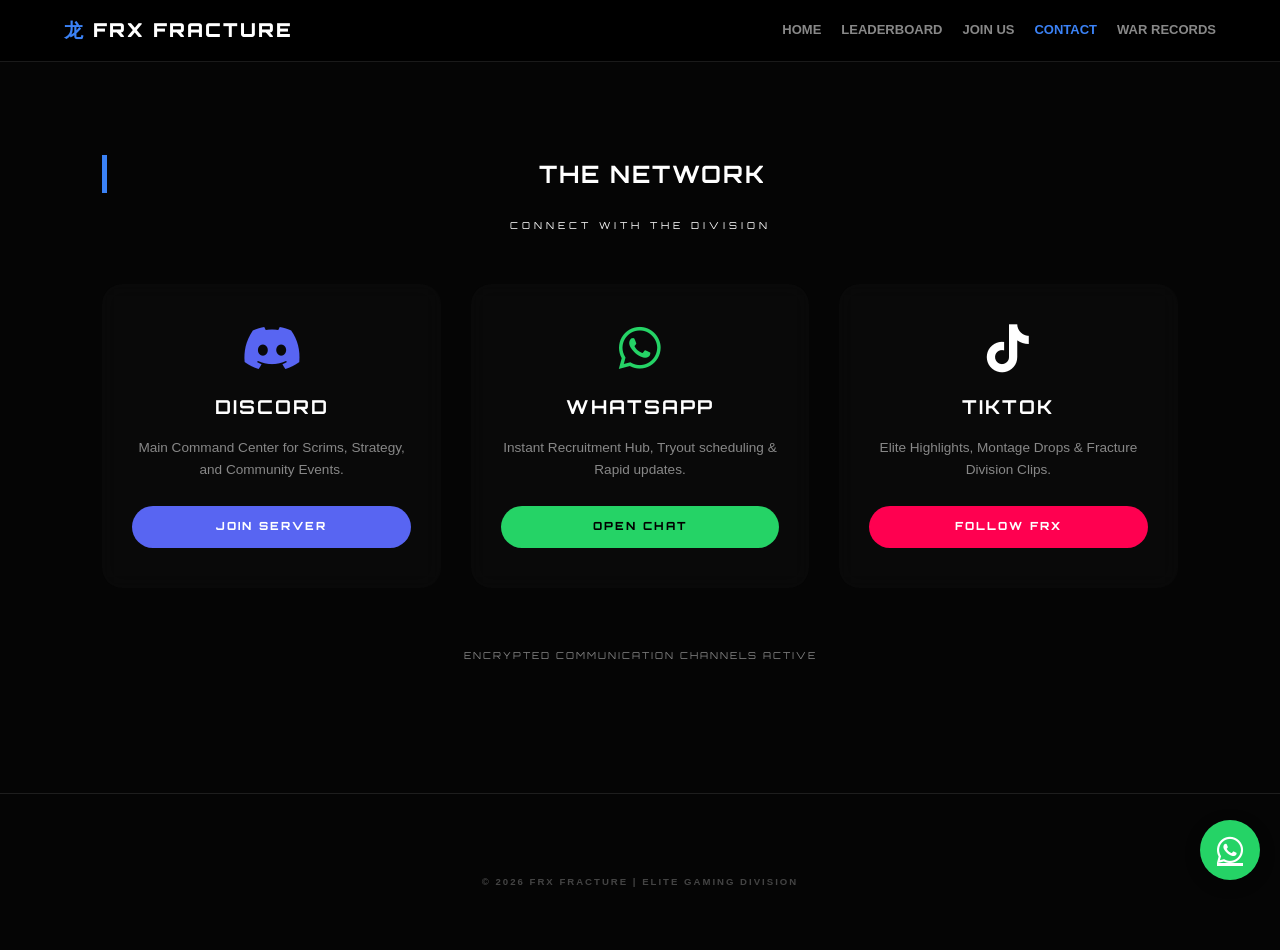
==== commit 94e648be: "website update" ====
--- a/contact.html
+++ b/contact.html
@@ -3,30 +3,110 @@
 <head>
     <meta charset="UTF-8">
     <meta name="viewport" content="width=device-width, initial-scale=1.0">
-    <title>FRX | CONTACT</title>
+    <title>FRX | THE NETWORK</title>
+    
     <link rel="stylesheet" href="style.css">
+    <link rel="icon" type="image/png" sizes="32x32" href="images/favicon-32x32.png">
+    <link rel="icon" type="image/png" sizes="16x16" href="images/favicon-16x16.png">
+    <link rel="apple-touch-icon" href="images/apple-touch-icon.png">
     
-    <link rel="icon" type="image/png" sizes="32x32" href="images/favicon-32x32.png">
-    <link rel="shortcut icon" href="images/favicon.ico">
+    <link href="https://fonts.googleapis.com/css2?family=Outfit:wght@300;400;600;700;800&family=Orbitron:wght@900&display=swap" rel="stylesheet">
     <link rel="stylesheet" href="https://cdnjs.cloudflare.com/ajax/libs/font-awesome/6.0.0/css/all.min.css">
     <meta name="theme-color" content="#00f2ff">
+
+    <style>
+        .contact-grid {
+            display: grid;
+            grid-template-columns: repeat(auto-fit, minmax(280px, 1fr));
+            gap: 30px;
+            margin-top: 50px;
+        }
+
+        .contact-card {
+            background: rgba(255, 255, 255, 0.02);
+            border: 1px solid var(--border-light);
+            padding: 40px 30px;
+            border-radius: 20px;
+            text-align: center;
+            backdrop-filter: blur(10px);
+            transition: all 0.4s cubic-bezier(0.175, 0.885, 0.32, 1.275);
+            position: relative;
+            overflow: hidden;
+        }
+
+        .contact-card:hover {
+            transform: translateY(-10px);
+            background: rgba(255, 255, 255, 0.05);
+        }
+
+        .contact-icon {
+            font-size: 3rem;
+            margin-bottom: 20px;
+            display: block;
+        }
+
+        .contact-card h3 {
+            font-family: 'Orbitron';
+            letter-spacing: 2px;
+            font-size: 1.2rem;
+            margin-bottom: 15px;
+            color: #fff;
+        }
+
+        .contact-card p {
+            font-size: 0.85rem;
+            color: #888;
+            line-height: 1.6;
+            margin-bottom: 25px;
+        }
+
+        /* Tactical Button Styling */
+        .contact-btn {
+            display: inline-block;
+            padding: 12px 25px;
+            border-radius: 50px;
+            font-weight: 800;
+            font-size: 0.7rem;
+            letter-spacing: 2px;
+            text-transform: uppercase;
+            text-decoration: none;
+            transition: 0.3s;
+            width: 100%;
+        }
+
+        /* Theme Borders & Buttons */
+        .discord-border:hover { border-color: #5865F2; box-shadow: 0 0 20px rgba(88, 101, 242, 0.2); }
+        .discord-bg { background: #5865F2; color: #fff; }
+        
+        .whatsapp-border:hover { border-color: #25d366; box-shadow: 0 0 20px rgba(37, 211, 102, 0.2); }
+        .whatsapp-bg { background: #25d366; color: #000; }
+
+        .tiktok-border:hover { border-color: #ff0050; box-shadow: 0 0 20px rgba(255, 0, 80, 0.2); }
+        .tiktok-bg { background: #ff0050; color: #fff; }
+
+        .contact-btn:hover {
+            filter: brightness(1.2);
+            transform: scale(1.02);
+        }
+
+        @media (max-width: 768px) {
+            .contact-grid { grid-template-columns: 1fr; }
+        }
+    </style>
 </head>
 <body>
 
     <div id="loader">
-        <div class="loader-content">
-            <div class="dragon-symbol">龙</div>
-            <div class="loader-bar"></div>
-            <p>CONNECTING TO FRX...</p>
-        </div>
+        <div style="font-size: 3.5rem; color: var(--neon-blue); margin-bottom: 15px;">龙</div>
+        <p style="letter-spacing: 5px; font-size: 0.6rem; color: var(--neon-blue);">ESTABLISHING UPLINK...</p>
     </div>
     
     <nav>
         <div class="brand"><span>龙</span> FRX FRACTURE</div>
-        <div class="hamburger">
+        <div class="hamburger" onclick="toggleMenu()">
             <span></span><span></span><span></span>
         </div>
-        <div class="nav-links">
+        <div class="nav-links" id="navLinks">
             <a href="index.html">HOME</a>
             <a href="leaderboard.html">LEADERBOARD</a>
             <a href="join.html">JOIN US</a>
@@ -35,32 +115,39 @@
         </div>
     </nav>
 
-    <section style="padding: 120px 10% 50px;">
-        <h2 class="section-title">THE NETWORK</h2>
+    <section style="padding: 120px 8% 80px;">
+        <div style="text-align: center; margin-bottom: 50px;">
+            <h2 class="section-title">THE NETWORK</h2>
+            <p style="color: var(--neon-blue); font-family: 'Orbitron'; font-size: 0.6rem; letter-spacing: 4px; margin-top: -15px;">CONNECT WITH THE DIVISION</p>
+        </div>
         
-        <div style="display: grid; grid-template-columns: repeat(auto-fit, minmax(280px, 1fr)); gap: 30px;">
+        <div class="contact-grid">
             
             <div class="contact-card discord-border">
                 <i class="fab fa-discord contact-icon" style="color: #5865F2;"></i>
                 <h3>DISCORD</h3>
-                <p>Main Communication Hub & Community Events.</p>
-                <a href="https://discord.gg/nYF2F32E8T" class="contact-btn discord-bg">JOIN SERVER</a>
+                <p>Main Command Center for Scrims, Strategy, and Community Events.</p>
+                <a href="https://discord.gg/nYF2F32E8T" class="contact-btn discord-bg" target="_blank">JOIN SERVER</a>
             </div>
 
             <div class="contact-card whatsapp-border">
                 <i class="fab fa-whatsapp contact-icon" style="color: #25d366;"></i>
                 <h3>WHATSAPP</h3>
-                <p>Fast Recruitment, Tryouts & Clan Updates.</p>
-                <a href="https://chat.whatsapp.com/DBjDvU5sd6rA4anDeY8neo" class="contact-btn whatsapp-bg">OPEN CHAT</a>
+                <p>Instant Recruitment Hub, Tryout scheduling & Rapid updates.</p>
+                <a href="https://chat.whatsapp.com/DBjDvU5sd6rA4anDeY8neo" class="contact-btn whatsapp-bg" target="_blank">OPEN CHAT</a>
             </div>
 
             <div class="contact-card tiktok-border">
-                <i class="fab fa-tiktok contact-icon" style="color: #ff0050;"></i>
+                <i class="fab fa-tiktok contact-icon" style="color: #fff;"></i>
                 <h3>TIKTOK</h3>
-                <p>Elite Gameplay Clips & Fracture Highlights.</p>
-                <a href="https://www.tiktok.com/@fracture_esports" class="contact-btn tiktok-bg">FOLLOW FRX</a>
+                <p>Elite Highlights, Montage Drops & Fracture Division Clips.</p>
+                <a href="https://www.tiktok.com/@fracture_esports" class="contact-btn tiktok-bg" target="_blank">FOLLOW FRX</a>
             </div>
 
+        </div>
+
+        <div style="margin-top: 60px; text-align: center; opacity: 0.5;">
+            <p style="font-size: 0.6rem; letter-spacing: 2px; font-family: 'Orbitron';">ENCRYPTED COMMUNICATION CHANNELS ACTIVE</p>
         </div>
     </section>
 
@@ -69,16 +156,13 @@
     </a>
 
     <footer>
-        <p class="copyright">© 2026 FRX FRACTURE | ELITE GAMING DIVISION</p>
+        <p style="text-align: center; padding: 40px; color: #444; font-size: 0.6rem; letter-spacing: 2px; font-weight: 800;">© 2026 FRX FRACTURE | ELITE GAMING DIVISION</p>
     </footer>
 
     <script>
-        const hamburger = document.querySelector('.hamburger');
-        const navLinks = document.querySelector('.nav-links');
-
-        hamburger.addEventListener('click', () => {
-            navLinks.classList.toggle('active');
-        });
+        function toggleMenu() { 
+            document.getElementById('navLinks').classList.toggle('active');
+        }
 
         // Loader logic
         window.addEventListener("load", () => {
@@ -87,5 +171,6 @@
             }, 800); 
         });
     </script>
+    
 </body>
 </html>
--- a/style.css
+++ b/style.css
@@ -7,6 +7,7 @@
     --glass: rgba(255, 255, 255, 0.03);
     --glass-border: rgba(255, 255, 255, 0.1);
 }
+
 
 * { margin: 0; padding: 0; box-sizing: border-box; }
 
@@ -101,6 +102,106 @@
 
 .btn-main:hover { background: #2563eb; transform: translateY(-3px); }
 .btn-outline:hover { background: rgba(255,255,255,0.1); transform: translateY(-3px); }
+
+.local-time {
+    color: #fff;
+    text-shadow: 0 0 5px rgba(0, 242, 255, 0.5);
+    font-weight: bold;
+}
+
+/* ABOUT SECTION STYLES */
+.protocol-card {
+    background: rgba(255, 255, 255, 0.03);
+    border: 1px solid rgba(0, 242, 255, 0.1);
+    padding: 30px;
+    border-radius: 4px;
+    position: relative;
+}
+
+.protocol-card h3 {
+    font-family: 'Orbitron';
+    font-size: 1.1rem;
+    color: #fff;
+    margin-bottom: 5px;
+}
+
+.card-subtitle {
+    font-size: 0.6rem;
+    color: var(--neon-blue);
+    letter-spacing: 2px;
+    margin-bottom: 20px;
+}
+
+.leader-list {
+    list-style: none;
+    padding: 0;
+}
+
+.leader-list li {
+    padding: 10px 0;
+    border-bottom: 1px solid rgba(255,255,255,0.05);
+    font-size: 0.9rem;
+}
+
+.leader-list .rank {
+    color: var(--neon-blue);
+    font-weight: bold;
+    margin-right: 10px;
+}
+
+.leader-list .vacant {
+    opacity: 0.5;
+    color: #ff4d4d;
+}
+
+.schedule-grid .sched-item {
+    display: flex;
+    justify-content: space-between;
+    padding: 12px 0;
+    border-bottom: 1px solid rgba(255,255,255,0.05);
+}
+
+.values-flex {
+    display: grid;
+    grid-template-columns: repeat(4, 1fr);
+    gap: 20px;
+    margin-top: 20px;
+}
+
+.value-box {
+    text-align: center;
+    padding: 15px;
+    background: rgba(0, 242, 255, 0.05);
+    border-radius: 5px;
+}
+
+.value-box strong {
+    display: block;
+    color: var(--neon-blue);
+    font-size: 0.7rem;
+    margin-bottom: 5px;
+}
+
+.value-box p {
+    font-size: 0.7rem;
+    margin: 0;
+    opacity: 0.7;
+}
+
+.alliance-bar {
+    margin-top: 50px;
+    text-align: center;
+    padding: 20px;
+    border-top: 1px solid rgba(255,255,255,0.1);
+    font-family: 'Orbitron';
+    font-size: 0.85rem;
+}
+
+/* RESPONSIVE */
+@media (max-width: 768px) {
+    .system-grid { grid-template-columns: 1fr; }
+    .values-flex { grid-template-columns: 1fr 1fr; }
+}
 
 /* --- NAVIGATION --- */
 nav {
@@ -135,6 +236,345 @@
 .hamburger { display: none; cursor: pointer; flex-direction: column; gap: 5px; }
 .hamburger span { width: 25px; height: 3px; background: white; border-radius: 5px; }
 
+.game-grid {
+    display: grid;
+    grid-template-columns: repeat(auto-fill, minmax(350px, 1fr));
+    gap: 30px;
+}
+
+.gallery-card {
+    position: relative;
+    height: 220px;
+    background: #0a0a0a;
+    border: 1px solid rgba(255, 255, 255, 0.1);
+    clip-path: polygon(0 0, 95% 0, 100% 15%, 100% 100%, 5% 100%, 0 85%); /* Tactical notched corners */
+    cursor: pointer;
+    transition: 0.3s;
+    overflow: hidden;
+}
+
+.gallery-card img, .gallery-card video {
+    width: 100%;
+    height: 100%;
+    object-fit: cover;
+    filter: grayscale(1) brightness(0.5); /* Desaturated look */
+    transition: 0.4s cubic-bezier(0.4, 0, 0.2, 1);
+}
+
+.gallery-card:hover {
+    border-color: var(--neon-blue);
+    transform: translateY(-5px);
+    box-shadow: 0 0 20px rgba(0, 242, 255, 0.1);
+}
+
+.gallery-card:hover img, .gallery-card:hover video {
+    filter: grayscale(0) brightness(1); /* "Decrypts" on hover */
+    transform: scale(1.05);
+}
+
+/* The "Scanning Line" Effect */
+.gallery-card::after {
+    content: '';
+    position: absolute;
+    top: -100%;
+    left: 0;
+    width: 100%;
+    height: 100%;
+    background: linear-gradient(transparent, rgba(0, 242, 255, 0.1), transparent);
+    animation: scan 4s infinite linear;
+    pointer-events: none;
+}
+
+@keyframes scan {
+    0% { top: -100%; }
+    100% { top: 100%; }
+}
+
+.card-tag {
+    position: absolute;
+    top: 15px;
+    left: 15px;
+    background: rgba(0,0,0,0.8);
+    color: var(--neon-blue);
+    font-size: 0.5rem;
+    font-weight: 800;
+    padding: 3px 8px;
+    border: 1px solid var(--neon-blue);
+    text-transform: uppercase;
+    font-family: 'Orbitron';
+}
+
+/* Responsive Masonry */
+@media (max-width: 900px) { .gallery-container { column-count: 2; } }
+@media (max-width: 600px) { .gallery-container { column-count: 1; } }
+/* NEWS TICKER STYLES */
+.news-ticker {
+    background: rgba(0, 0, 0, 0.8);
+    border-bottom: 1px solid var(--neon-blue);
+    height: 35px;
+    display: flex;
+    align-items: center;
+    overflow: hidden;
+    position: fixed;
+    top: 70px; /* Adjust based on your nav height */
+    width: 100%;
+    z-index: 99;
+    backdrop-filter: blur(5px);
+}
+
+.ticker-label {
+    background: var(--neon-blue);
+    color: #000;
+    padding: 0 15px;
+    height: 100%;
+    display: flex;
+    align-items: center;
+    font-family: 'Orbitron';
+    font-size: 0.55rem;
+    font-weight: 900;
+    letter-spacing: 2px;
+    z-index: 2;
+}
+
+.ticker-wrap {
+    flex-grow: 1;
+    overflow: hidden;
+}
+
+.ticker-content {
+    display: inline-block;
+    white-space: nowrap;
+    padding-left: 100%;
+    animation: ticker 30s linear infinite;
+    font-family: 'Outfit';
+    font-size: 0.75rem;
+    color: #fff;
+    text-transform: uppercase;
+    letter-spacing: 1px;
+}
+
+.ticker-item {
+    display: inline-block;
+    padding: 0 40px;
+}
+
+.ticker-item span {
+    color: var(--neon-blue);
+    font-weight: 800;
+    margin-right: 5px;
+}
+
+@keyframes ticker {
+    0% { transform: translate3d(0, 0, 0); }
+    100% { transform: translate3d(-100%, 0, 0); }
+}
+
+/* Push section content down so it doesn't hide behind ticker */
+body { padding-top: 35px; }
+
+/* --- LEADERBOARD TABLE --- */
+.leaderboard-section { padding: 100px 8%; background: #050608; }
+
+.table-container {
+    width: 100%;
+    max-width: 1000px;
+    margin: 0 auto;
+    overflow-x: auto; /* Scrollable on small phones */
+    background: rgba(255, 255, 255, 0.02);
+    border: 1px solid var(--border-light);
+    border-radius: 15px;
+}
+
+table {
+    width: 100%;
+    border-collapse: collapse;
+    text-align: left;
+    min-width: 600px;
+}
+
+th {
+    background: rgba(0, 242, 255, 0.05);
+    padding: 20px;
+    font-family: 'Orbitron', sans-serif;
+    font-size: 0.7rem;
+    letter-spacing: 2px;
+    color: var(--neon-blue);
+    text-transform: uppercase;
+}
+
+td {
+    padding: 20px;
+    border-bottom: 1px solid rgba(255, 255, 255, 0.05);
+    font-size: 0.85rem;
+    color: #ccc;
+}
+
+.player-name { font-weight: 700; color: #fff; }
+.kd-badge {
+    background: rgba(0, 242, 255, 0.1);
+    color: var(--neon-blue);
+    padding: 4px 10px;
+    border-radius: 4px;
+    font-weight: 800;
+}
+
+/* Status Dots */
+.status-dot {
+    display: inline-block;
+    width: 8px; height: 8px;
+    border-radius: 50%;
+    margin-right: 5px;
+}
+.status-dot.online { background: #25d366; box-shadow: 0 0 10px #25d366; }
+.status-dot.in-game { background: #f1c40f; box-shadow: 0 0 10px #f1c40f; }
+.status-dot.offline { background: #555; }
+
+/* --- RECRUITMENT BADGE --- */
+.recruit-container {
+    display: flex;
+    justify-content: center;
+    margin-bottom: 20px;
+}
+
+.recruit-badge {
+    display: inline-flex;
+    align-items: center;
+    gap: 8px;
+    padding: 6px 12px;
+    border-radius: 50px;
+    font-size: 0.6rem;
+    font-weight: 800;
+    letter-spacing: 1px;
+    border: 1px solid rgba(255, 255, 255, 0.1);
+    background: rgba(0, 0, 0, 0.3);
+}
+.recruit-badge.open { color: #25d366; border-color: rgba(37, 211, 102, 0.3); }
+.recruit-badge.closed { color: #ff4b2b; border-color: rgba(255, 75, 43, 0.3); }
+
+.badge-dot { width: 5px; height: 5px; border-radius: 50%; background: currentColor; }
+.pulse { animation: badge-pulse 1.5s infinite; }
+
+@keyframes badge-pulse {
+    0% { transform: scale(1); opacity: 1; }
+    50% { transform: scale(1.3); opacity: 0.5; }
+    100% { transform: scale(1); opacity: 1; }
+}
+
+.badge-dot {
+    width: 6px;
+    height: 6px;
+    border-radius: 50%;
+    background: currentColor;
+}
+
+.badge-dot.pulse {
+    animation: badge-pulse 1.5s infinite;
+}
+
+/* --- SHARED BADGE STYLES --- */
+.recruit-badge, .reg-badge {
+    display: inline-flex;
+    align-items: center;
+    gap: 10px;
+    padding: 8px 16px;
+    border-radius: 50px;
+    font-size: 0.65rem;
+    font-weight: 800;
+    letter-spacing: 2px;
+    text-transform: uppercase;
+    border: 1px solid rgba(255, 255, 255, 0.1);
+    background: rgba(255, 255, 255, 0.02);
+    margin: 5px;
+}
+
+.open { color: #25d366; border-color: rgba(37, 211, 102, 0.3); }
+.closed { color: #ff4b2b; border-color: rgba(255, 75, 43, 0.3); }
+
+.badge-dot { width: 6px; height: 6px; border-radius: 50%; background: currentColor; }
+.pulse { animation: badge-pulse 1.5s infinite; }
+
+@keyframes badge-pulse {
+    0% { transform: scale(1); opacity: 1; }
+    50% { transform: scale(1.3); opacity: 0.5; }
+    100% { transform: scale(1); opacity: 1; }
+}
+
+@keyframes badge-pulse {
+    0% { transform: scale(1); opacity: 1; box-shadow: 0 0 0 0px rgba(37, 211, 102, 0.4); }
+    70% { transform: scale(1.2); opacity: 0.5; box-shadow: 0 0 0 10px rgba(37, 211, 102, 0); }
+    100% { transform: scale(1); opacity: 1; }
+}
+
+/* --- MINI NAV-SIDE NOTIFICATION --- */
+.modal-overlay {
+    position: fixed; 
+    top: 100px; /* Positioned just below the nav bar */
+    right: -400px; /* Hidden off-screen */
+    width: 320px;
+    z-index: 3000;
+    transition: 0.7s cubic-bezier(0.19, 1, 0.22, 1);
+}
+
+.modal-overlay.active { 
+    right: 20px; /* Slides in from the right */
+}
+
+.modal-box {
+    background: rgba(10, 12, 16, 0.85); /* Transparent dark */
+    border: 1px solid rgba(0, 242, 255, 0.3);
+    border-radius: 15px; /* Added radius as requested */
+    padding: 20px;
+    backdrop-filter: blur(15px); /* Frosty glass effect */
+    box-shadow: 0 10px 30px rgba(0, 0, 0, 0.5);
+    display: flex;
+    flex-direction: column;
+}
+
+.modal-close {
+    position: absolute; top: 12px; right: 15px; 
+    color: #666; font-size: 1rem; cursor: pointer;
+}
+
+.modal-header { 
+    display: flex; 
+    align-items: center; 
+    gap: 8px; 
+    margin-bottom: 10px; 
+    border-bottom: 1px solid rgba(255,255,255,0.05);
+    padding-bottom: 8px;
+}
+
+.modal-header h3 { 
+    font-size: 0.6rem; 
+    letter-spacing: 2px; 
+    color: var(--neon-blue); 
+    font-weight: 800; 
+}
+
+.modal-body h2 { 
+    font-family: 'Orbitron', sans-serif; 
+    font-size: 0.9rem; 
+    margin-bottom: 5px; 
+    color: #fff; 
+}
+
+.modal-body p { 
+    color: #bbb; 
+    line-height: 1.4; 
+    font-size: 0.75rem; 
+    margin-bottom: 12px; 
+}
+
+.modal-footer .btn {
+    padding: 8px 15px;
+    font-size: 0.55rem;
+    border-radius: 8px; /* Matching the box radius */
+}
+
+/* Mobile Tweak */
+@media (max-width: 480px) {
+    .modal-overlay { width: 280px; top: 80px; }
+}
 /* --- HERO SECTION --- */
 .hero {
     height: 90vh;
@@ -164,7 +604,7 @@
     background: linear-gradient(rgba(0, 0, 0, 0.7), rgba(0, 0, 0, 0.85)), url('images/leader-default.jpg');
     background-size: cover;
     background-position: center;
-    border: 1px solid gold;
+    border: 1px solid rgb(84, 136, 176);
     border-radius: 15px;
     padding: 30px 20px;
     text-align: center;
@@ -179,8 +619,8 @@
 }
 
 .vice-card {
-    background-image: linear-gradient(rgba(0, 0, 0, 0.6), rgba(0, 0, 0, 0.85)), url('images/vice-backdrop.jpg');
-    border-color: silver;
+    background-image: linear-gradient(rgba(0, 0, 0, 0.6), rgba(0, 0, 0, 0.85)), url('images/Members/5.jpg');
+    border-color: rgb(2, 192, 192);
 }
 
 .leader-card:hover {
@@ -192,8 +632,8 @@
 .leader-img-circle {
     width: 100px; height: 100px;
     border-radius: 50%;
-    border: 3px solid gold;
-    margin: 0 auto 15px;
+    border: 3px solid rgb(0, 63, 173);
+    margin: 0 auto 20px;
     object-fit: cover;
     box-shadow: 0 0 15px rgba(212, 175, 55, 0.3);
     transition: 0.3s;
@@ -202,6 +642,17 @@
 .leader-card:hover .leader-img-circle { transform: scale(1.1); border-color: #fff; }
 
 .player-name { font-size: 1.4rem; margin-bottom: 5px; text-shadow: 2px 2px 10px rgba(0,0,0,1); }
+
+.leader-card:hover {
+    border-color: var(--neon-blue) !important;
+    background: rgba(0, 242, 255, 0.03) !important;
+    transform: translateY(-5px);
+}
+
+.leader-card img:hover {
+    filter: grayscale(0) brightness(1) !important;
+    transition: 0.5s;
+}
 
 /* --- SEARCH & LIST --- */
 .search-container { max-width: 500px; margin: 0 auto 30px; position: relative; }
@@ -247,6 +698,7 @@
 .list-points { display: block; font-family: 'Orbitron'; font-size: 0.8rem; color: #fff; }
 .list-tier { display: block; font-size: 9px; color: #666; text-transform: uppercase; }
 
+
 /* --- CLAN TOGGLE --- */
 .clan-toggle { display: flex; justify-content: center; gap: 10px; margin-bottom: 30px; }
 .toggle-btn {
@@ -261,95 +713,124 @@
 }
 .toggle-btn.active { background: var(--main-blue); color: white; border-color: var(--main-blue); }
 
-/* --- JOIN PAGE SPECIFICS --- */
-.join-page-content {
-    padding: 120px 10% 60px;
-    text-align: center;
-}
-
-.join-title {
-    font-size: clamp(2rem, 8vw, 3.5rem); /* Dynamically shrinks on small screens */
-    margin-bottom: 20px;
-}
-
-.join-desc {
-    color: #888;
+/* --- JOIN PAGE STYLES --- */
+.leadership-promo {
+    background: linear-gradient(rgba(0,0,0,0.85), rgba(0,0,0,0.85)), url('images/leadership-bg.jpg');
+    background-size: cover;
+    padding: 50px;
+    border-radius: 15px;
+    border: 1px solid var(--main-blue);
+    text-align: center;
     margin-bottom: 40px;
-    max-width: 600px;
-    margin-left: auto;
-    margin-right: auto;
-}
-
-.leadership-btn {
+}
+
+.tryout-briefing {
+    background: rgba(255, 255, 255, 0.02);
+    border: 1px solid rgba(255, 255, 255, 0.1);
+    border-radius: 15px;
+    padding: 40px;
+}
+
+.tryout-content-grid {
+    display: grid;
+    grid-template-columns: 1.2fr 0.8fr;
+    gap: 40px;
+    margin-top: 25px;
+}
+
+.briefing-list {
+    list-style: none;
+    padding: 0;
+}
+
+.briefing-list li {
+    padding: 12px 0;
+    border-bottom: 1px solid rgba(255, 255, 255, 0.05);
+    font-size: 14px;
+    color: #ccc;
+}
+
+.stat-tag {
+    background: rgba(0, 242, 255, 0.1);
+    color: var(--main-blue);
+    padding: 2px 8px;
+    border-radius: 4px;
+    font-size: 11px;
+    font-weight: bold;
+    border: 1px solid rgba(0, 242, 255, 0.3);
+    margin-left: 5px;
+}
+
+.warning-text {
+    color: #ff4444;
+    font-size: 11px;
+    margin-top: 15px;
+    font-style: italic;
+}
+
+.banned-tags span {
     display: inline-block;
-    margin-bottom: 60px;
-}
-
-.tryout-box {
-    background: rgba(255,255,255,0.02);
-    padding: 50px 20px;
-    border: 1px dashed var(--main-blue);
+    background: rgba(255, 0, 80, 0.1);
+    color: #ff0050;
+    padding: 5px 12px;
+    border-radius: 5px;
+    font-size: 10px;
+    font-weight: bold;
+    margin-right: 8px;
+    border: 1px solid rgba(255, 0, 80, 0.2);
+}
+
+.inactivity-bar {
+    background: rgba(255, 0, 80, 0.05);
+    border: 1px solid rgba(255, 0, 80, 0.2);
+    padding: 15px;
     border-radius: 10px;
-    max-width: 800px;
-    margin: 0 auto;
-}
-
-.tryout-box h3 {
-    font-family: 'Orbitron';
-    margin-bottom: 15px;
-}
-
-.btn-blue {
-    background-color: var(--main-blue);
-    color: white;
-    padding: 15px 30px;
-    text-decoration: none;
-    font-family: 'Orbitron';
-    font-size: 0.8rem;
-    border-radius: 5px;
-    transition: 0.3s;
-    display: inline-block;
-}
-
-.btn-blue:hover {
-    background-color: white;
-    color: var(--main-blue);
-    box-shadow: 0 0 20px var(--main-blue);
+    margin-top: 30px;
+    text-align: center;
+    color: #ff0050;
+    font-size: 12px;
+    font-family: 'Orbitron';
 }
 
 /* --- MOBILE TWEAKS --- */
 @media screen and (max-width: 768px) {
-    .join-page-content {
-        padding: 100px 5% 40px; /* Less side padding on mobile */
-    }
-    
-    .tryout-box {
-        padding: 30px 15px;
-    }
-    
-    .join-title {
-        line-height: 1.2;
-    }
+    .join-page-content { padding: 100px 5% 40px; }
+    .tryout-box { padding: 30px 15px; }
+    .tryout-content-grid, .requirements-grid { grid-template-columns: 1fr; }
+    .bottom-grid { grid-template-columns: 1fr !important; }
+}
+
+.b-tag {
+    display: inline-block;
+    background: rgba(255, 0, 80, 0.1);
+    color: #ff0050;
+    padding: 4px 10px;
+    border-radius: 4px;
+    font-size: 11px;
+    font-weight: bold;
+    margin-right: 5px;
+    border: 1px solid rgba(255, 0, 80, 0.2);
+}
+
+.leadership-promo {
+    background: rgba(255, 255, 255, 0.02);
+    padding: 40px;
+    border-radius: 15px;
+    border: 1px solid var(--main-blue);
+    text-align: center;
 }
 
 /* --- ROUNDED BUTTONS --- */
 .toggle-btn.rounded {
-    border-radius: 50px; /* Makes it pill-shaped */
+    border-radius: 50px;
     padding: 10px 30px;
     border: 1px solid var(--main-blue);
 }
+.toggle-btn.rounded.active { background: var(--main-blue); color: white; border-color: var(--main-blue); }
 
 /* --- CLICKABLE LIST ROWS --- */
-.clickable {
-    cursor: pointer;
-    transition: 0.2s;
-}
-
-.clickable:hover {
-    background: rgba(59, 130, 246, 0.1);
-    transform: scale(1.02);
-}
-
+.clickable { cursor: pointer; transition: 0.2s; }
+.clickable:hover { background: rgba(59, 130, 246, 0.1); transform: scale(1.02); }
 
 /* --- PLAYER PROFILE MODAL --- */
 .modal {
@@ -378,20 +859,13 @@
 }
 
 .profile-avatar {
-    width: 120px;
-    height: 120px;
+    width: 120px; height: 120px;
     border-radius: 50%;
     border: 3px solid var(--main-blue);
     margin-bottom: 20px;
 }
 
-.profile-stats-grid {
-    display: grid;
-    grid-template-columns: 1fr 1fr;
-    gap: 15px;
-    margin: 25px 0;
-}
-
+.profile-stats-grid { display: grid; grid-template-columns: 1fr 1fr; gap: 15px; margin: 25px 0; }
 .profile-stats-grid p { font-size: 10px; color: #666; font-family: 'Orbitron'; }
 .profile-stats-grid span { font-size: 1.2rem; font-weight: bold; color: #fff; }
 
@@ -401,11 +875,6 @@
     font-size: 30px;
     color: #444;
     cursor: pointer;
-}
-.toggle-btn.rounded.active {
-    background: var(--main-blue);
-    color: white;
-    border-color: var(--main-blue);
 }
 
 /* --- LANDSCAPE MODAL BOX --- */
@@ -417,7 +886,7 @@
     padding: 40px;
     border-radius: 15px;
     width: 90%;
-    max-width: 600px; /* Wider for landscape */
+    max-width: 600px;
     min-height: 250px;
     position: relative;
     box-shadow: 0 0 50px rgba(0,0,0,0.8);
@@ -425,44 +894,12 @@
     align-items: center;
 }
 
-.landscape-profile-content {
-    width: 100%;
-    z-index: 2;
-}
-
-.profile-main-info {
-    display: flex;
-    align-items: center;
-    gap: 20px;
-    margin-bottom: 25px;
-}
-
-.profile-avatar-square {
-    width: 80px;
-    height: 80px;
-    border-radius: 10px;
-    border: 2px solid var(--main-blue);
-    object-fit: cover;
-}
-
-.profile-stats-landscape {
-    display: flex;
-    gap: 30px;
-    margin-bottom: 30px;
-}
-
-.stat-box p {
-    font-size: 10px;
-    font-family: 'Orbitron';
-    color: #888;
-    margin-bottom: 5px;
-}
-
-.stat-box span {
-    font-size: 1.2rem;
-    font-weight: bold;
-    color: #fff;
-}
+.landscape-profile-content { width: 100%; z-index: 2; }
+.profile-main-info { display: flex; align-items: center; gap: 20px; margin-bottom: 25px; }
+.profile-avatar-square { width: 80px; height: 80px; border-radius: 10px; border: 2px solid var(--main-blue); object-fit: cover; }
+.profile-stats-landscape { display: flex; gap: 30px; margin-bottom: 30px; }
+.stat-box p { font-size: 10px; font-family: 'Orbitron'; color: #888; margin-bottom: 5px; }
+.stat-box span { font-size: 1.2rem; font-weight: bold; color: #fff; }
 
 .btn-main-small {
     background: var(--main-blue);
@@ -475,21 +912,9 @@
     border-radius: 5px;
     transition: 0.3s;
 }
-
-.btn-main-small:hover {
-    background: white;
-    color: var(--main-blue);
-}
-
-.close-modal {
-    position: absolute;
-    top: 15px;
-    right: 20px;
-    font-size: 24px;
-    cursor: pointer;
-    color: #fff;
-    z-index: 10;
-}
+.btn-main-small:hover { background: white; color: var(--main-blue); }
+
+/* --- CONTACT SECTION --- */
 .contact-card {
     background: var(--glass);
     padding: 40px;
@@ -498,28 +923,10 @@
     text-align: center;
     transition: 0.3s;
 }
-
-.contact-card:hover {
-    transform: translateY(-10px);
-    border-color: var(--main-blue);
-}
-
-.contact-icon {
-    font-size: 3rem;
-    margin-bottom: 20px;
-}
-
-.contact-card h3 {
-    margin-bottom: 10px;
-    font-size: 1.2rem;
-}
-
-.contact-card p {
-    color: #888;
-    font-size: 14px;
-    margin-bottom: 25px;
-    min-height: 40px;
-}
+.contact-card:hover { transform: translateY(-10px); border-color: var(--main-blue); }
+.contact-icon { font-size: 3rem; margin-bottom: 20px; }
+.contact-card h3 { margin-bottom: 10px; font-size: 1.2rem; }
+.contact-card p { color: #888; font-size: 14px; margin-bottom: 25px; min-height: 40px; }
 
 .contact-btn {
     display: block;
@@ -531,15 +938,10 @@
     font-size: 11px;
     transition: 0.3s;
 }
-
 .discord-bg { background: #5865F2; }
 .whatsapp-bg { background: #25d366; }
 .tiktok-bg { background: #ff0050; }
-
-.contact-btn:hover {
-    filter: brightness(1.2);
-    box-shadow: 0 5px 15px rgba(0,0,0,0.3);
-}
+.contact-btn:hover { filter: brightness(1.2); box-shadow: 0 5px 15px rgba(0,0,0,0.3); }
 
 /* --- FOOTER & WHATSAPP --- */
 footer {
@@ -566,6 +968,7 @@
     font-size: 30px; box-shadow: 0 4px 15px rgba(0, 0, 0, 0.3);
     z-index: 1000; transition: 0.3s ease;
 }
+
 
 /* --- RESPONSIVE QUERIES --- */
 @media screen and (max-width: 768px) {
@@ -589,4 +992,4 @@
     .floating-whatsapp { width: 50px; height: 50px; font-size: 25px; bottom: 15px; right: 15px; }
     .hero h1 { font-size: 2rem; }
     .list-row { grid-template-columns: 30px 40px 1fr 80px; padding: 10px 5px; }
-}+}
